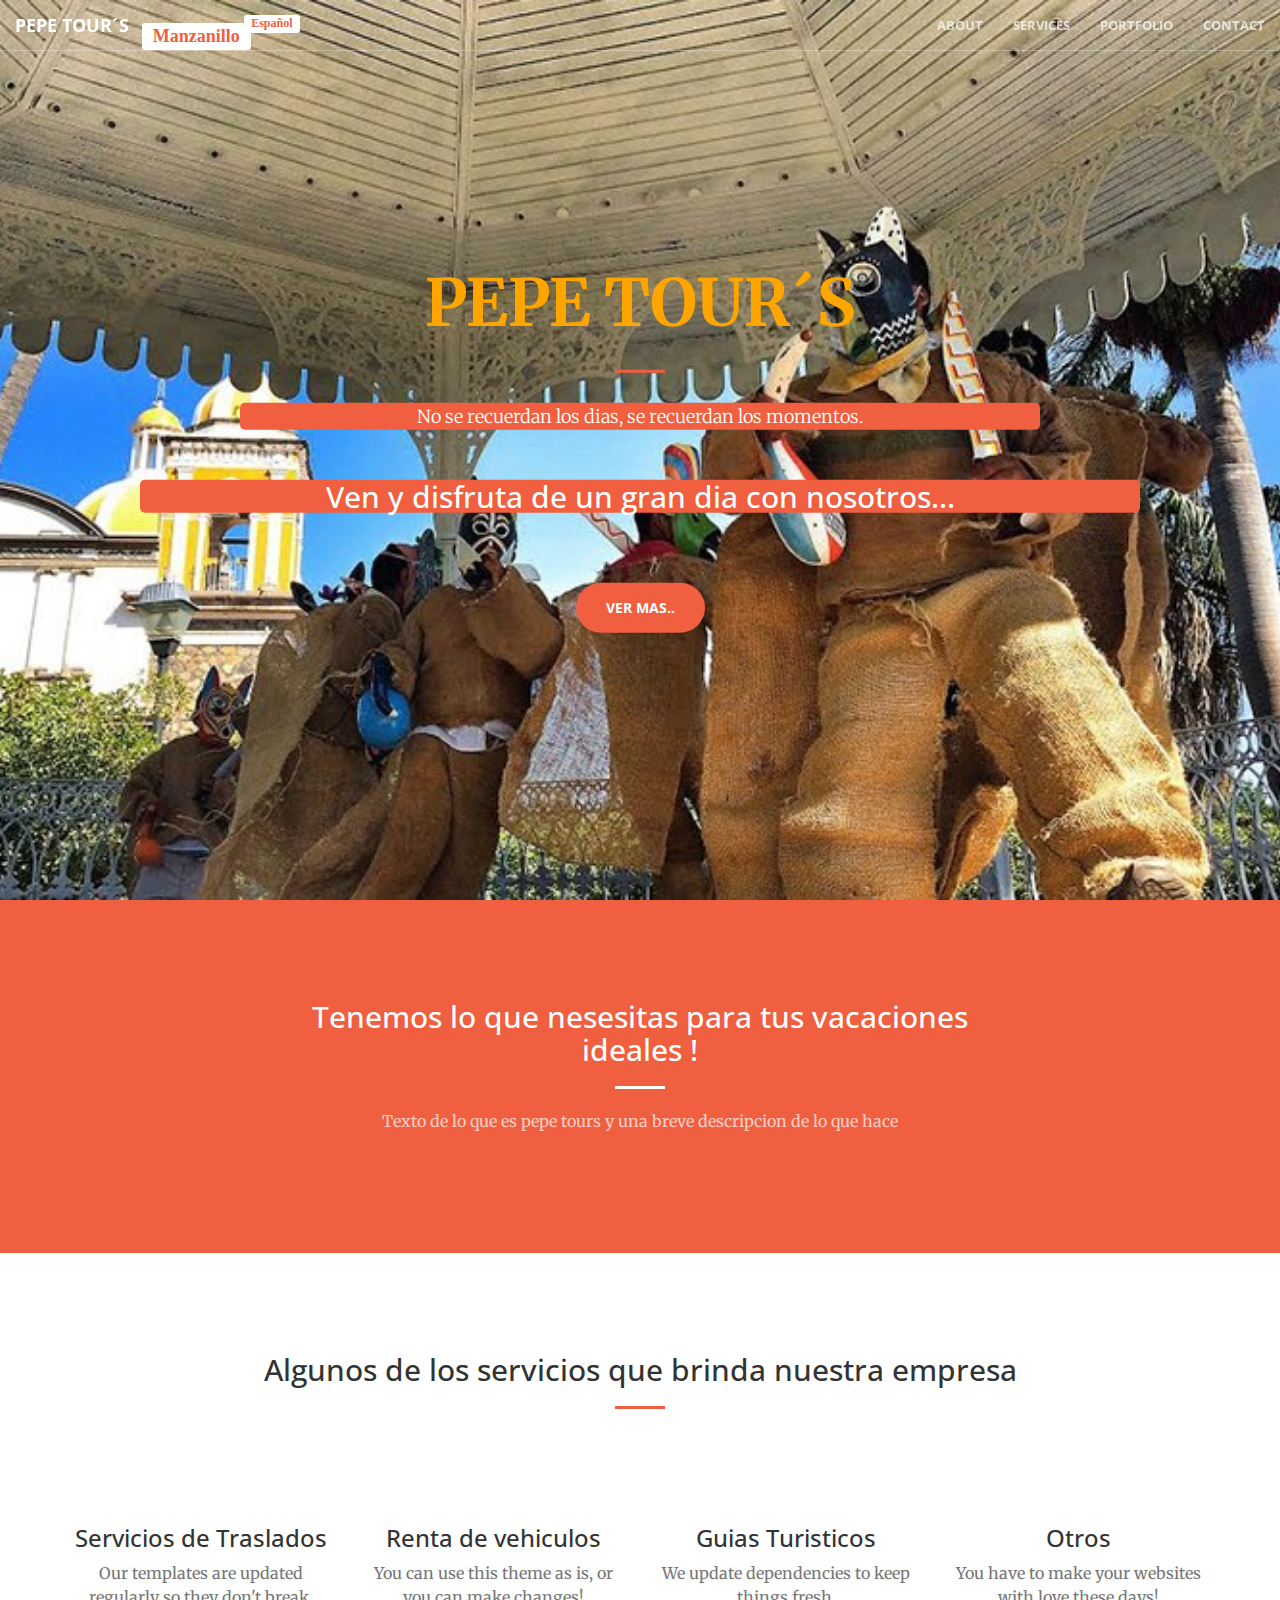
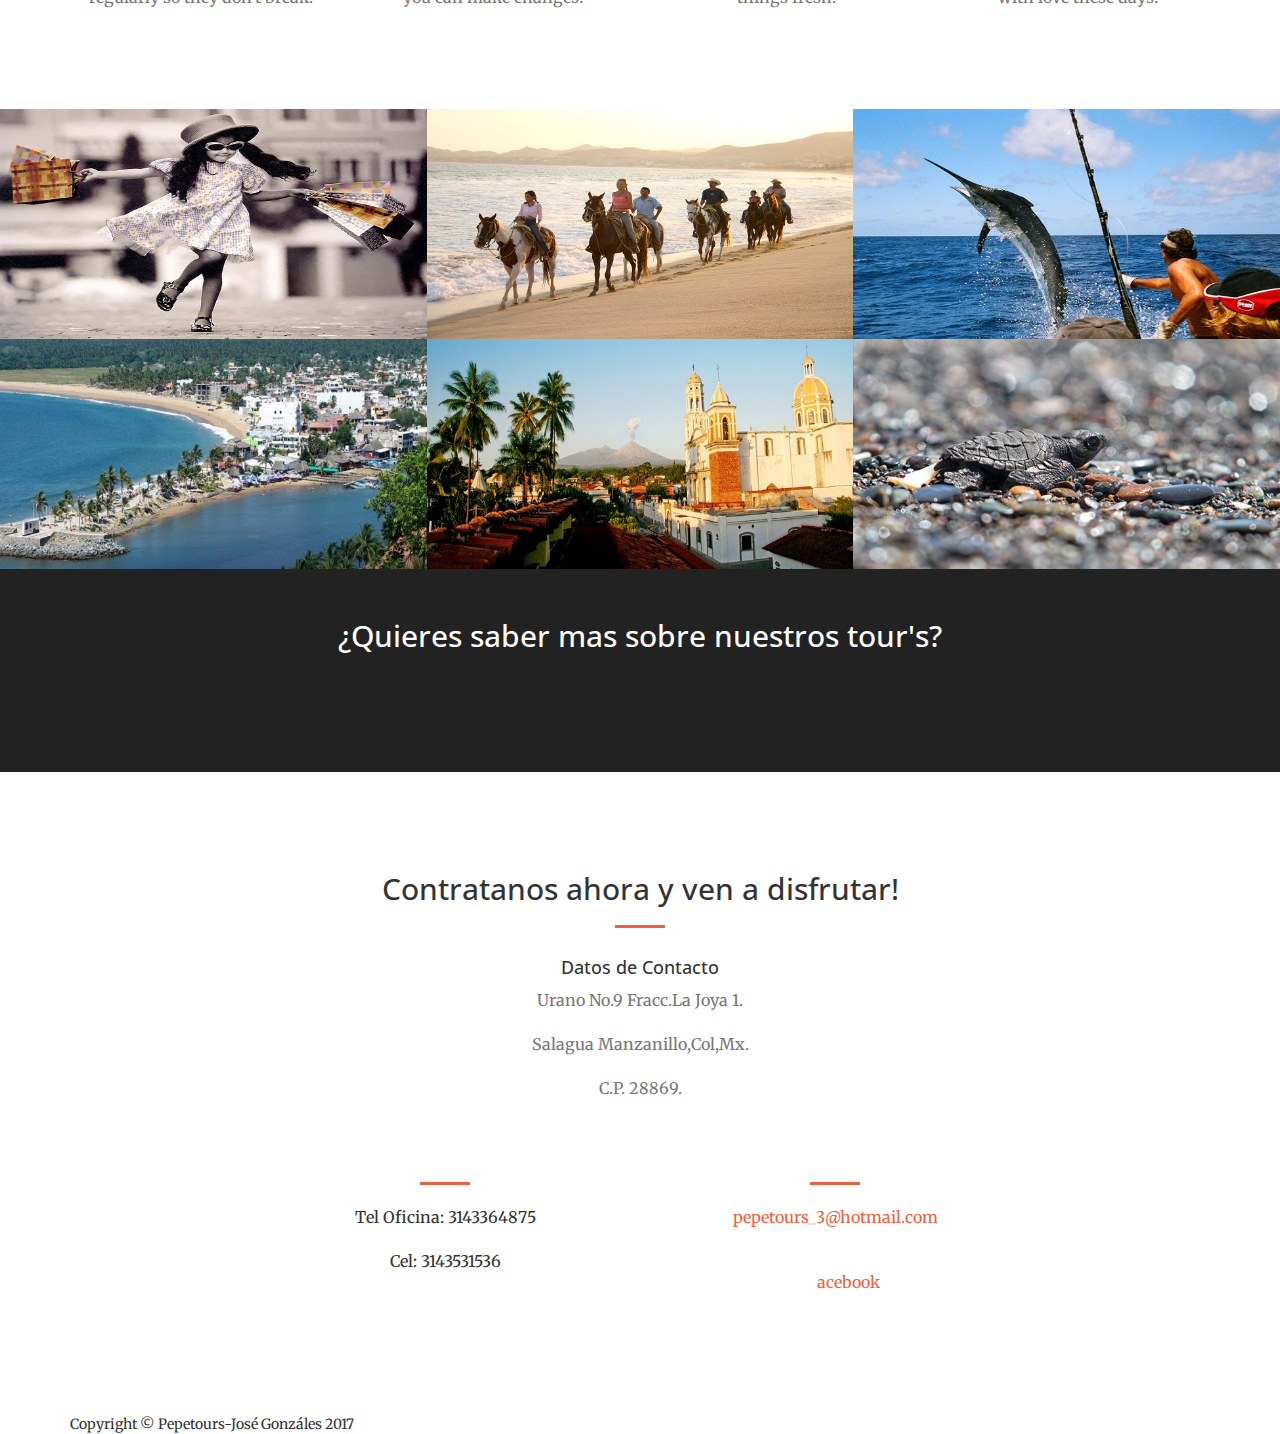
==== index_ingles.html @ 6707bdd2 "agregar" ====
<!DOCTYPE html>
<html lang="en">

<head>

    <meta charset="utf-8">
    <meta http-equiv="X-UA-Compatible" content="IE=edge">
    <meta name="viewport" content="width=device-width, initial-scale=1">
    <meta name="Manuel G.C" content="">

    <title>Pepe Tour´s</title>

    <!-- Bootstrap Core CSS -->
    <link rel="stylesheet" href="css/bootstrap.min.css" type="text/css">

    <!-- Custom Fonts -->
    <link href='http://fonts.googleapis.com/css?family=Open+Sans:300italic,400italic,600italic,700italic,800italic,400,300,600,700,800' rel='stylesheet' type='text/css'>
    <link href='http://fonts.googleapis.com/css?family=Merriweather:400,300,300italic,400italic,700,700italic,900,900italic' rel='stylesheet' type='text/css'>
    <link rel="stylesheet" href="font-awesome/css/font-awesome.min.css" type="text/css">

    <!-- Plugin CSS -->
    <link rel="stylesheet" href="css/animate.min.css" type="text/css">

    <!-- Custom CSS -->
    <link rel="stylesheet" href="css/creative.css" type="text/css">

</head>

<body id="page-top">

    <nav id="mainNav" class="navbar navbar-default navbar-fixed-top">
        <div class="container-fluid">
            <!-- Brand and toggle get grouped for better mobile display -->
            <div class="navbar-header">
                <button type="button" class="navbar-toggle collapsed" data-toggle="collapse" data-target="#bs-example-navbar-collapse-1">
                    <span class="sr-only">Toggle navigation</span>
                    <span class="icon-bar"></span>
                    <span class="icon-bar"></span>
                    <span class="icon-bar"></span>
                </button>
                
                <a class="navbar-brand page-scroll" href="#page-top" id="#logo_primario">
               Pepe Tour´s
               <span class="label  label-success text-capitalize" id="spanindex">Manzanillo</span>
                <a class="navbar-brand page-scroll" href="index.html" id="#logo_primario">    
                <span class="label  label-success text-capitalize" id="spaningles">Español</span></a>
                   
                       
                </a>
                
            </div>

            <!-- Collect the nav links, forms, and other content for toggling -->
            <div class="collapse navbar-collapse" id="bs-example-navbar-collapse-1">
               
                <ul class="nav navbar-nav navbar-right">
                    <li>
                        <a class="page-scroll" href="#about">About</a>
                    </li>
                    <li>
                        <a class="page-scroll" href="#services">Services</a>
                    </li>
                    <li>
                        <a class="page-scroll" href="#portfolio">Portfolio</a>
                    </li>
                    <li>
                        <a class="page-scroll" href="#contact">Contact</a>
                    </li>
                </ul>
            </div>
            <!-- /.navbar-collapse -->
        </div>
        <!-- /.container-fluid -->
    </nav>

    <header>
        <div class="header-content">
            <div class="header-content-inner">
                <h1 class="company_name">Pepe Tour´s</h1>
                <hr>
                <p id="cabecera">No se recuerdan los dias, se recuerdan los momentos.</p>
                <h2 class="cabecera">Ven y disfruta de un gran dia con nosotros...</h2>
                <br>
                <br>
                <br>
                <a href="#about" class="btn btn-primary btn-xl page-scroll">Ver mas..</a>
            </div>
        </div>
    </header>

    <section class="bg-primary" id="about">
        <div class="container">
            <div class="row">
                <div class="col-lg-8 col-lg-offset-2 text-center">
                    <h2 class="section-heading">Tenemos lo que nesesitas para tus vacaciones ideales !</h2>
                    <hr class="light">
                    <p class="text-faded">Texto de lo que es pepe tours y una breve descripcion de lo que hace</p>
                   <!-- <a href="#" class="btn btn-default btn-xl">Ver comentarios..!</a>-->
                </div>
            </div>
        </div>
    </section>

    <section id="services">
        <div class="container">
            <div class="row">
                <div class="col-lg-12 text-center">
                    <h2 class="section-heading">Algunos de los servicios que brinda nuestra empresa</h2>
                    <hr class="primary">
                </div>
            </div>
        </div>
        <div class="container">
            <div class="row">
                <div class="col-lg-3 col-md-6 text-center">
                    <div class="service-box">
                        <i class="fa fa-4x  wow bounceIn text-primary">
                        	<img src="iconos/PNG/48px/0178-road.png" alt="">
                        </i>
                        <h3>Servicios de Traslados</h3>
                        <p class="text-muted">Our templates are updated regularly so they don't break.</p>
                    </div>
                </div>
                <div class="col-lg-3 col-md-6 text-center">
                    <div class="service-box">
                        <i class="fa fa-4x  wow bounceIn text-primary" data-wow-delay=".1s">
                        	<img src="iconos/PNG/48px/0177-truck.png" alt="">
                        </i>
                        <h3>Renta de vehiculos</h3>
                        <p class="text-muted">You can use this theme as is, or you can make changes!</p>
                    </div>
                </div>
                <div class="col-lg-3 col-md-6 text-center">
                    <div class="service-box">
                        <i class="fa fa-4x  wow bounceIn text-primary" data-wow-delay=".2s">
                        	<img src="iconos/PNG/48px/0179-accessibility.png" alt="">
                        </i>
                        <h3>Guias Turisticos</h3>
                        <p class="text-muted">We update dependencies to keep things fresh.</p>
                    </div>
                </div>
                <div class="col-lg-3 col-md-6 text-center">
                    <div class="service-box">
                        <i class="fa fa-4x  wow bounceIn text-primary" data-wow-delay=".3s">
                        	<img src="iconos/PNG/48px/0181-shield.png" alt="">
                        </i>
                        <h3>Otros</h3>
                        <p class="text-muted">You have to make your websites with love these days!</p>
                    </div>
                </div>
            </div>
        </div>
    </section>

    <section class="no-padding" id="portfolio">
        <div class="container-fluid">
            <div class="row no-gutter">
                <div class="col-lg-4 col-sm-6">
                    <a href="tours/descripcion_ingles.php" class="portfolio-box">
                        <img src="img/PEPE_tours/3.jpg" class="img-responsive" alt="">
                        <div class="portfolio-box-caption">
                            <div class="portfolio-box-caption-content">
                                <div class="project-category text-faded">
                                    Manzanillo Y Compras
                                </div>
                                <div class="project-name">
                                    Duracion:3 Horas
                                </div>
                            </div>
                        </div>
                    </a>
                </div>
                <div class="col-lg-4 col-sm-6">
                    <a href="tours/descripcion_ingles.php" class="portfolio-box">
                        <img src="img/PEPE_tours/4.jpg" class="img-responsive" alt="">
                        <div class="portfolio-box-caption">
                            <div class="portfolio-box-caption-content">
                                <div class="project-category text-faded">
                                    Paseo a Caballo
                                </div>
                                <div class="project-name">
                                   Duracion:1 1/2 Horas
                                </div>
                            </div>
                        </div>
                    </a>
                </div>
                <div class="col-lg-4 col-sm-6">
                    <a href="tours/descripcion_ingles.php" class="portfolio-box">
                        <img src="img/PEPE_tours/5.jpg" class="img-responsive" alt="">
                        <div class="portfolio-box-caption">
                            <div class="portfolio-box-caption-content">
                                <div class="project-category text-faded">
                                    Pesca Deportiva
                                </div>
                                <div class="project-name">
                                    Duracion:5 Horas
                                </div>
                            </div>
                        </div>
                    </a>
                </div>
                <div class="col-lg-4 col-sm-6">
                    <a href="tours/descripcion_ingles.php" class="portfolio-box">
                        <img src="img/PEPE_tours/6.jpg" class="img-responsive" alt="">
                        <div class="portfolio-box-caption">
                            <div class="portfolio-box-caption-content">
                                <div class="project-category text-faded">
                                    Barra de Navidad
                                </div>
                                <div class="project-name">
                                    Duracion:5 Horas
                                </div>
                            </div>
                        </div>
                    </a>
                </div>
                <div class="col-lg-4 col-sm-6">
                    <a href="tours/descripcion_ingles.php" class="portfolio-box">
                        <img src="img/PEPE_tours/7.jpg" class="img-responsive" alt="">
                        <div class="portfolio-box-caption">
                            <div class="portfolio-box-caption-content">
                                <div class="project-category text-faded">
                                    Colima y Comala
                                </div>
                                <div class="project-name">
                                    Duracion:8 Horas
                                </div>
                            </div>
                        </div>
                    </a>
                </div>
                <div class="col-lg-4 col-sm-6">
                    <a href="tours/descripcion_ingles.php" class="portfolio-box">
                        <img src="img/PEPE_tours/8.jpg" class="img-responsive" alt="">
                        <div class="portfolio-box-caption">
                            <div class="portfolio-box-caption-content">
                                <div class="project-category text-faded">
                                    Cuyutlan (Tortugario)
                                </div>
                                <div class="project-name">
                                    Duracion:4 Horas
                                </div>
                            </div>
                        </div>
                    </a>
                </div>
            </div>
        </div>
    </section>

    <aside class="bg-dark">
        <div class="container text-center">
            <div class="call-to-action">
                <h2>¿Quieres saber mas sobre nuestros tour's?</h2>
                <a href="tours/descripcion_ingles.php" class="btn btn-default btn-xl wow tada">HAZ CLIC AQUI..!</a>
            </div>
        </div>
    </aside>

    <section id="contact">
        <div class="container">
            <div class="row">
                <div class="col-lg-8 col-lg-offset-2 text-center">
                    <h2 class="section-heading">Contratanos ahora y ven a disfrutar!</h2>
                    <hr class="primary">
                   <div class="col-md-12">
                    
                    <h4 class="service-heading">Datos de Contacto</h4>
										 <p class="text-muted">Urano No.9 Fracc.La Joya 1.</p>
										 <p class="text-muted">Salagua Manzanillo,Col,Mx.</p>
										 <p class="text-muted">C.P. 28869.</p>
                    

                </div>
                </div>
                <div class="col-lg-4 col-lg-offset-2 text-center">
                    <i class="fa fa-phone fa-3x wow bounceIn"></i>
                    <hr>
                    <p>Tel Oficina: 3143364875</p>
                    <p>Cel: 3143531536</p>
                </div>
                
                <div class="col-lg-4 text-center">
                    <i class="fa fa-envelope-o fa-3x wow bounceIn" data-wow-delay=".1s"></i>
                    <hr>
                    
                    <p><a href="mailto:pepetours_3@hotmail.com">pepetours_3@hotmail.com</a></p>
                    <p><a href="https://www.facebook.com/Pepetours-360484710789595/?fref=ts"><i class="wow bounceIn fa fa-facebook iconface "></i>acebook</a></p>
                </div>
                
            </div>
        </div>
    </section>
    <footer>
        <div class="container">
            <div class="row">
                <div class="col-md-4">
                    <span class="copyright">Copyright &copy; Pepetours-José Gonzáles 2017</span>
                </div>
            </div>
        </div>
    </footer>

    <!-- jQuery -->
    <script src="js/jquery.js"></script>

    <!-- Bootstrap Core JavaScript -->
    <script src="js/bootstrap.min.js"></script>

    <!-- Plugin JavaScript -->
    <script src="js/jquery.easing.min.js"></script>
    <script src="js/jquery.fittext.js"></script>
    <script src="js/wow.min.js"></script>

    <!-- Custom Theme JavaScript -->
    <script src="js/creative.js"></script>

</body>

</html>
---- css/creative.css ----
html,
body {
    width: 100%;
    height: 100%;
}

body {
    font-family: Merriweather,'Helvetica Neue',Arial,sans-serif;
}
.company_name{
	font-family:Merriweather;
	color:orange;
}
.cabecera{
color:white;
	background-color: #f05f40 ;
	border-radius: 5px;
	
}
#cabecera{
	color: white;
	background-color:#f05f40 ;
	border-radius: 5px;
}

#spanindex{
	position: fixed;
	background-color:white;
	color: #f05f40;
	border-radius: 3px;
	font-size: 1em;
	margin-left: 13px;
	margin-top: 8px;
	font-family: cursive;
}


#spanindex:hover{
	background-color:#f05f40;
	color:white;
}
#spaningles{
	position: fixed;
	background-color:white;
	color: #f05f40;
	border-radius: 3px;
	font-size: 12px;
	margin-left: 100px;
	margin-top: 20;
	font-family: cursive;
}

/*Estilos de las Ofertas de cada tours*/
.iconface{
	font-size: 45px;
}

/*Fin*/
hr {
    max-width: 50px;
    border-color: #f05f40;
    border-width: 3px;
}

hr.light {
    border-color: #fff;
}

a {
    color: #f05f40;
    -webkit-transition: all .35s;
    -moz-transition: all .35s;
    transition: all .35s;
}

a:hover,
a:focus {
    color: #eb3812;
}

h1,
h2,
h3,
h4,
h5,
h6 {
    font-family: 'Open Sans','Helvetica Neue',Arial,sans-serif;
}

p {
    margin-bottom: 20px;
    font-size: 16px;
    line-height: 1.5;
}

.bg-primary {
    background-color: #f05f40;
}

.bg-dark {
    color: #fff;
    background-color: #222;
}

.text-faded {
    color: rgba(255,255,255,.7);
}

section {
    padding: 100px 0;
}

aside {
    padding: 50px 0;
}

.no-padding {
    padding: 0;
}

.navbar-default {
    border-color: rgba(34,34,34,.05);
    font-family: 'Open Sans','Helvetica Neue',Arial,sans-serif;
    background-color: #fff;
    -webkit-transition: all .35s;
    -moz-transition: all .35s;
    transition: all .35s;
}

.navbar-default .navbar-header .navbar-brand {
    text-transform: uppercase;
    font-family: 'Open Sans','Helvetica Neue',Arial,sans-serif;
    font-weight: 700;
    color: #f05f40;
}

.navbar-default .navbar-header .navbar-brand:hover,
.navbar-default .navbar-header .navbar-brand:focus {
    color: #eb3812;
}

.navbar-default .nav > li>a,
.navbar-default .nav>li>a:focus {
    text-transform: uppercase;
    font-size: 13px;
    font-weight: 700;
    color: #222;
}

.navbar-default .nav > li>a:hover,
.navbar-default .nav>li>a:focus:hover {
    color: #f05f40;
}

.navbar-default .nav > li.active>a,
.navbar-default .nav>li.active>a:focus {
    color: #f05f40!important;
    background-color: transparent;
}

.navbar-default .nav > li.active>a:hover,
.navbar-default .nav>li.active>a:focus:hover {
    background-color: transparent;
}

@media(min-width:768px) {
    .navbar-default {
        border-color: rgba(255,255,255,.3);
        background-color: transparent;
    }

    .navbar-default .navbar-header .navbar-brand {
        color: rgba(255,255,255,.7);
    }

    .navbar-default .navbar-header .navbar-brand:hover,
    .navbar-default .navbar-header .navbar-brand:focus {
        color: #fff;
    }

    .navbar-default .nav > li>a,
    .navbar-default .nav>li>a:focus {
        color: rgba(255,255,255,.7);
    }

    .navbar-default .nav > li>a:hover,
    .navbar-default .nav>li>a:focus:hover {
        color: #fff;
    }

    .navbar-default.affix {
        border-color: rgba(34,34,34,.05);
        background-color: #fff;
    }

    .navbar-default.affix .navbar-header .navbar-brand {
        font-size: 14px;
        color: #f05f40;
    }

    .navbar-default.affix .navbar-header .navbar-brand:hover,
    .navbar-default.affix .navbar-header .navbar-brand:focus {
        color: #eb3812;
    }

    .navbar-default.affix .nav > li>a,
    .navbar-default.affix .nav>li>a:focus {
        color: #222;
    }

    .navbar-default.affix .nav > li>a:hover,
    .navbar-default.affix .nav>li>a:focus:hover {
        color: #f05f40;
    }
}

header {
    position: relative;
    width: 100%;
    min-height: auto;
    text-align: center;
    color: #fff;
    background-image: url(../img/PEPE_tours/morenos_suchitlan-800x468.jpg);
    background-position: center;
    -webkit-background-size: cover;
    -moz-background-size: cover;
    background-size: cover;
    -o-background-size: cover;
}

header .header-content {
    position: relative;
    width: 100%;
    padding: 100px 15px;
    text-align: center;
}

header .header-content .header-content-inner h1 {
    margin-top: 0;
    margin-bottom: 0;
    text-transform: uppercase;
    font-weight: 700;
}

header .header-content .header-content-inner hr {
    margin: 30px auto;
}

header .header-content .header-content-inner p {
    margin-bottom: 50px;
    font-size: 16px;
    font-weight: 300;
    color: rgba(255,255,255,.7);
}

@media(min-width:768px) {
    header {
        min-height: 100%;
    }

    header .header-content {
        position: absolute;
        top: 50%;
        padding: 0 50px;
        -webkit-transform: translateY(-50%);
        -ms-transform: translateY(-50%);
        transform: translateY(-50%);
    }

    header .header-content .header-content-inner {
        margin-right: auto;
        margin-left: auto;
        max-width: 1000px;
    }

    header .header-content .header-content-inner p {
        margin-right: auto;
        margin-left: auto;
        max-width: 80%;
        font-size: 18px;
    }
}

.section-heading {
    margin-top: 0;
}

.service-box {
    margin: 50px auto 0;
    max-width: 400px;
}

@media(min-width:992px) {
    .service-box {
        margin: 20px auto 0;
    }
}

.service-box p {
    margin-bottom: 0;
}

.portfolio-box {
    display: block;
    position: relative;
    margin: 0 auto;
    max-width: 650px;
}

.portfolio-box .portfolio-box-caption {
    display: block;
    position: absolute;
    bottom: 0;
    width: 100%;
    height: 100%;
    text-align: center;
    color: #fff;
    opacity: 0;
    background: rgba(240,95,64,.9);
    -webkit-transition: all .35s;
    -moz-transition: all .35s;
    transition: all .35s;
}

.portfolio-box .portfolio-box-caption .portfolio-box-caption-content {
    position: absolute;
    top: 50%;
    width: 100%;
    text-align: center;
    transform: translateY(-50%);
}

.portfolio-box .portfolio-box-caption .portfolio-box-caption-content .project-category,
.portfolio-box .portfolio-box-caption .portfolio-box-caption-content .project-name {
    padding: 0 15px;
    font-family: 'Open Sans','Helvetica Neue',Arial,sans-serif;
}

.portfolio-box .portfolio-box-caption .portfolio-box-caption-content .project-category {
    text-transform: uppercase;
    font-size: 14px;
    font-weight: 600;
}

.portfolio-box .portfolio-box-caption .portfolio-box-caption-content .project-name {
    font-size: 18px;
}

.portfolio-box:hover .portfolio-box-caption {
    opacity: 1;
}

@media(min-width:768px) {
    .portfolio-box .portfolio-box-caption .portfolio-box-caption-content .project-category {
        font-size: 16px;
    }

    .portfolio-box .portfolio-box-caption .portfolio-box-caption-content .project-name {
        font-size: 22px;
    }
}

.call-to-action h2 {
    margin: 0 auto 20px;
}

.text-primary {
    color: #f05f40;
}

.no-gutter > [class*=col-] {
    padding-right: 0;
    padding-left: 0;
}

.btn-default {
    border-color: #fff;
    color: #222;
    background-color: #fff;
    -webkit-transition: all .35s;
    -moz-transition: all .35s;
    transition: all .35s;
}

.btn-default:hover,
.btn-default:focus,
.btn-default.focus,
.btn-default:active,
.btn-default.active,
.open > .dropdown-toggle.btn-default {
    border-color: #ededed;
    color: #222;
    background-color: #f2f2f2;
}

.btn-default:active,
.btn-default.active,
.open > .dropdown-toggle.btn-default {
    background-image: none;
}

.btn-default.disabled,
.btn-default[disabled],
fieldset[disabled] .btn-default,
.btn-default.disabled:hover,
.btn-default[disabled]:hover,
fieldset[disabled] .btn-default:hover,
.btn-default.disabled:focus,
.btn-default[disabled]:focus,
fieldset[disabled] .btn-default:focus,
.btn-default.disabled.focus,
.btn-default[disabled].focus,
fieldset[disabled] .btn-default.focus,
.btn-default.disabled:active,
.btn-default[disabled]:active,
fieldset[disabled] .btn-default:active,
.btn-default.disabled.active,
.btn-default[disabled].active,
fieldset[disabled] .btn-default.active {
    border-color: #fff;
    background-color: #fff;
}

.btn-default .badge {
    color: #fff;
    background-color: #222;
}

.btn-primary {
    border-color: #f05f40;
    color: #fff;
    background-color: #f05f40;
    -webkit-transition: all .35s;
    -moz-transition: all .35s;
    transition: all .35s;
}

.btn-primary:hover,
.btn-primary:focus,
.btn-primary.focus,
.btn-primary:active,
.btn-primary.active,
.open > .dropdown-toggle.btn-primary {
    border-color: #ed431f;
    color: #fff;
    background-color: #ee4b28;
}

.btn-primary:active,
.btn-primary.active,
.open > .dropdown-toggle.btn-primary {
    background-image: none;
}

.btn-primary.disabled,
.btn-primary[disabled],
fieldset[disabled] .btn-primary,
.btn-primary.disabled:hover,
.btn-primary[disabled]:hover,
fieldset[disabled] .btn-primary:hover,
.btn-primary.disabled:focus,
.btn-primary[disabled]:focus,
fieldset[disabled] .btn-primary:focus,
.btn-primary.disabled.focus,
.btn-primary[disabled].focus,
fieldset[disabled] .btn-primary.focus,
.btn-primary.disabled:active,
.btn-primary[disabled]:active,
fieldset[disabled] .btn-primary:active,
.btn-primary.disabled.active,
.btn-primary[disabled].active,
fieldset[disabled] .btn-primary.active {
    border-color: #f05f40;
    background-color: #f05f40;
}

.btn-primary .badge {
    color: #f05f40;
    background-color: #fff;
}

.btn {
    border: 0;
    border-radius: 300px;
    text-transform: uppercase;
    font-family: 'Open Sans','Helvetica Neue',Arial,sans-serif;
    font-weight: 700;
}

.btn-xl {
    padding: 15px 30px;
}

::-moz-selection {
    text-shadow: none;
    color: #fff;
    background: #222;
}

::selection {
    text-shadow: none;
    color: #fff;
    background: #222;
}

img::selection {
    color: #fff;
    background: 0 0;
}

img::-moz-selection {
    color: #fff;
    background: 0 0;
}

body {
    webkit-tap-highlight-color: #222;
}
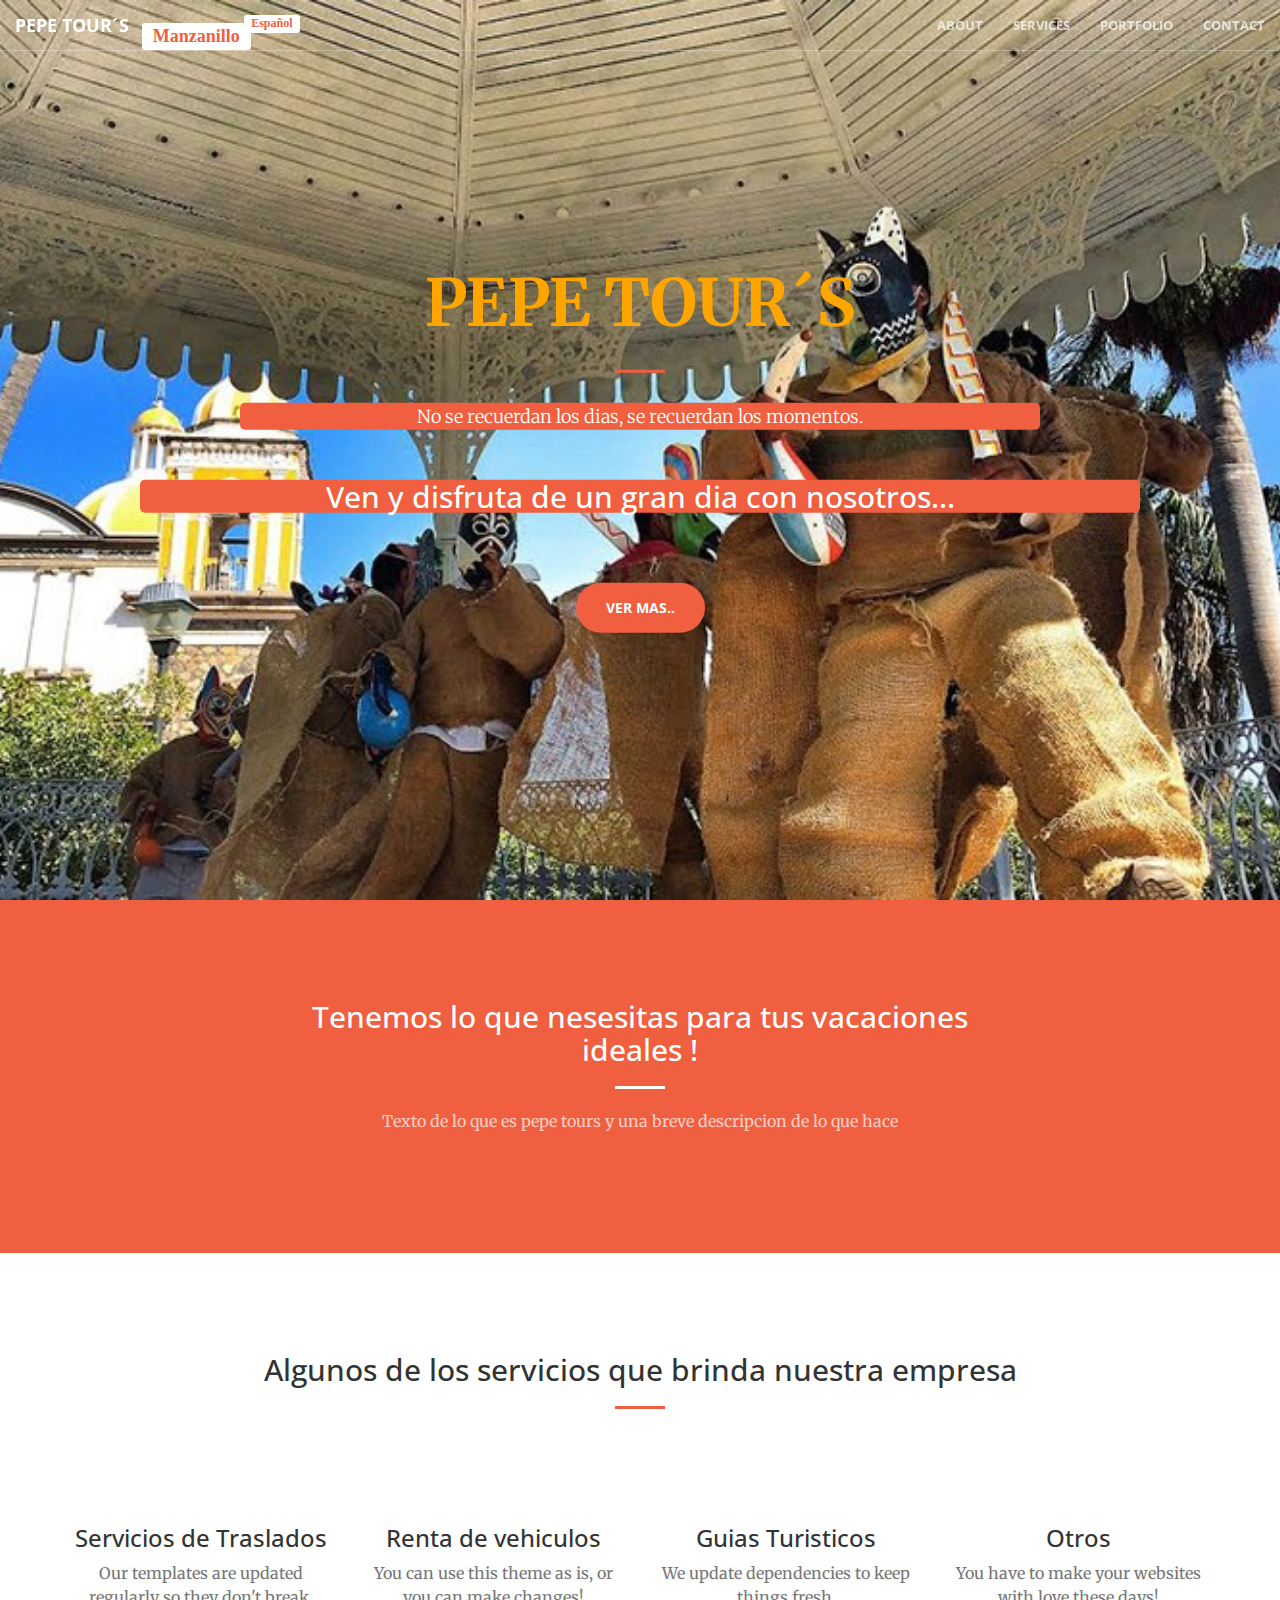
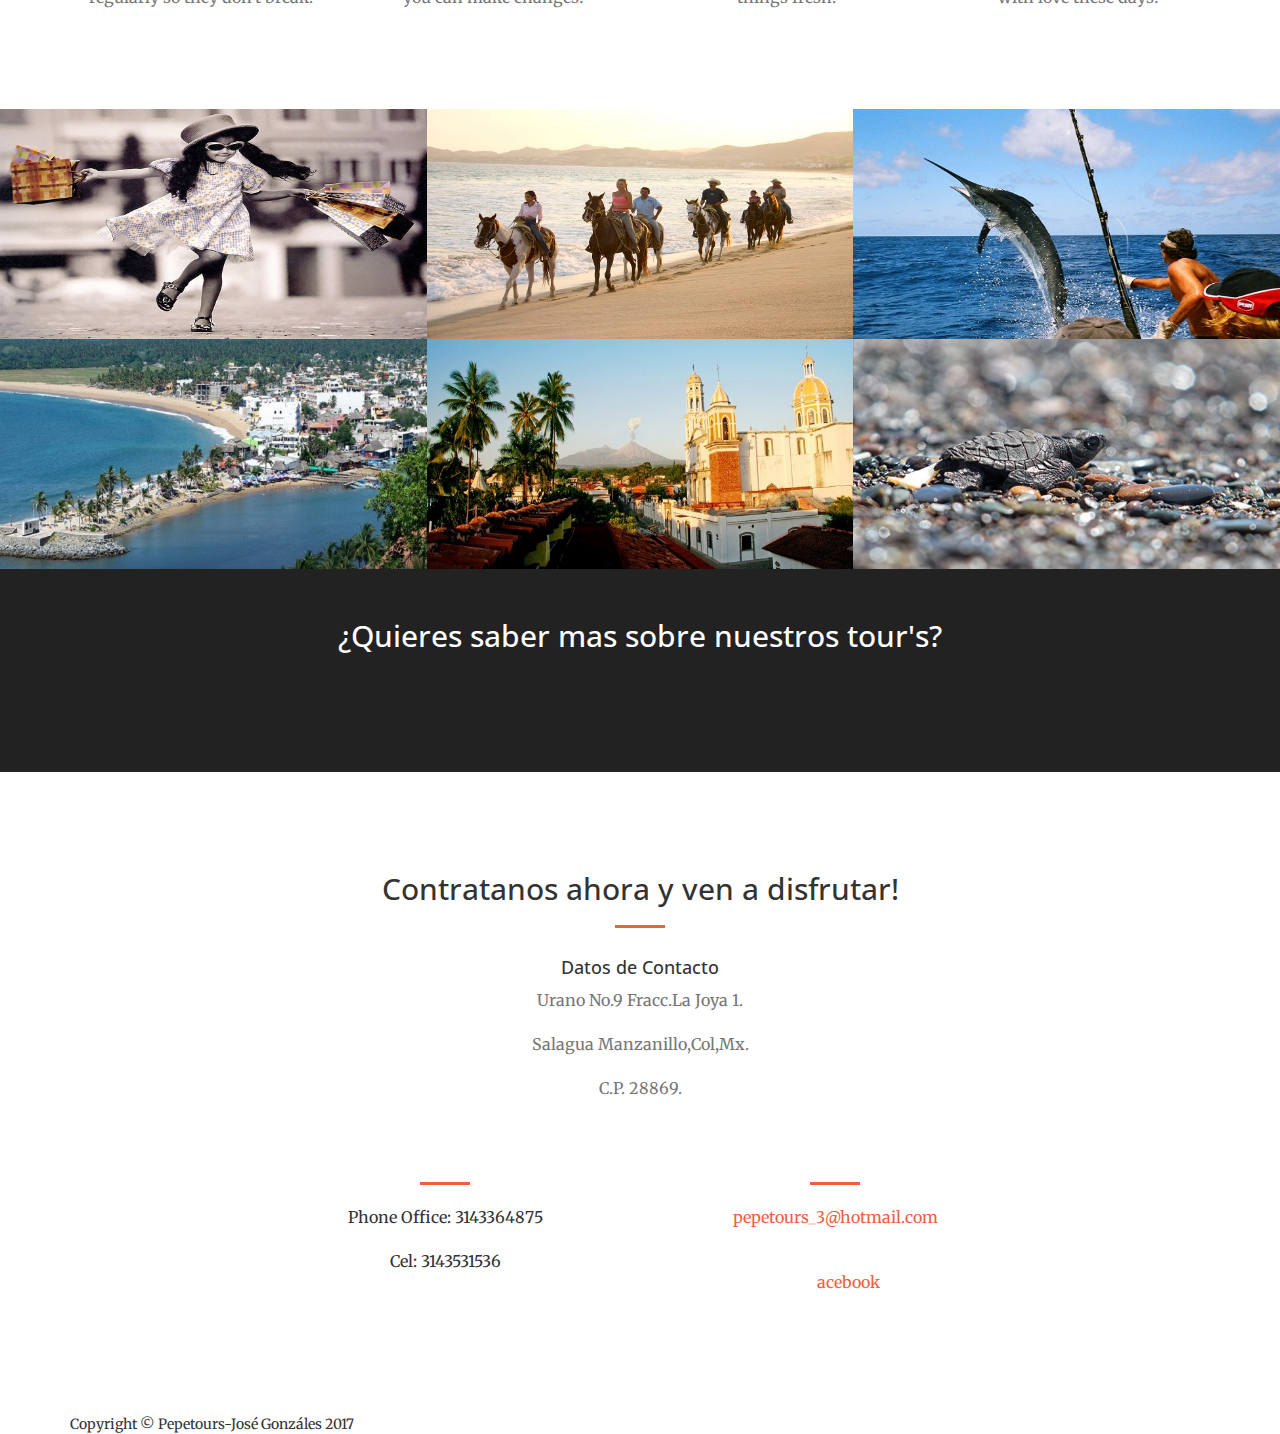
==== commit 0681c087: "Modificacion" ====
--- a/index_ingles.html
+++ b/index_ingles.html
@@ -161,7 +161,7 @@
                         <div class="portfolio-box-caption">
                             <div class="portfolio-box-caption-content">
                                 <div class="project-category text-faded">
-                                    Manzanillo Y Compras
+                                    Manzanillo City Tour
                                 </div>
                                 <div class="project-name">
                                     Duracion:3 Horas
@@ -176,7 +176,7 @@
                         <div class="portfolio-box-caption">
                             <div class="portfolio-box-caption-content">
                                 <div class="project-category text-faded">
-                                    Paseo a Caballo
+                                    Horseback Riding
                                 </div>
                                 <div class="project-name">
                                    Duracion:1 1/2 Horas
@@ -191,7 +191,7 @@
                         <div class="portfolio-box-caption">
                             <div class="portfolio-box-caption-content">
                                 <div class="project-category text-faded">
-                                    Pesca Deportiva
+                                    Deep Sea Fishing
                                 </div>
                                 <div class="project-name">
                                     Duracion:5 Horas
@@ -206,7 +206,7 @@
                         <div class="portfolio-box-caption">
                             <div class="portfolio-box-caption-content">
                                 <div class="project-category text-faded">
-                                    Barra de Navidad
+                                    Tropical Tour
                                 </div>
                                 <div class="project-name">
                                     Duracion:5 Horas
@@ -221,7 +221,7 @@
                         <div class="portfolio-box-caption">
                             <div class="portfolio-box-caption-content">
                                 <div class="project-category text-faded">
-                                    Colima y Comala
+                                    Colima and Comala Colonial Tour.
                                 </div>
                                 <div class="project-name">
                                     Duracion:8 Horas
@@ -236,7 +236,7 @@
                         <div class="portfolio-box-caption">
                             <div class="portfolio-box-caption-content">
                                 <div class="project-category text-faded">
-                                    Cuyutlan (Tortugario)
+                                    Cuyutlan  Eco-aradise lagoon and Turtle Camp.
                                 </div>
                                 <div class="project-name">
                                     Duracion:4 Horas
@@ -277,7 +277,7 @@
                 <div class="col-lg-4 col-lg-offset-2 text-center">
                     <i class="fa fa-phone fa-3x wow bounceIn"></i>
                     <hr>
-                    <p>Tel Oficina: 3143364875</p>
+                    <p>Phone Office: 3143364875</p>
                     <p>Cel: 3143531536</p>
                 </div>
                 
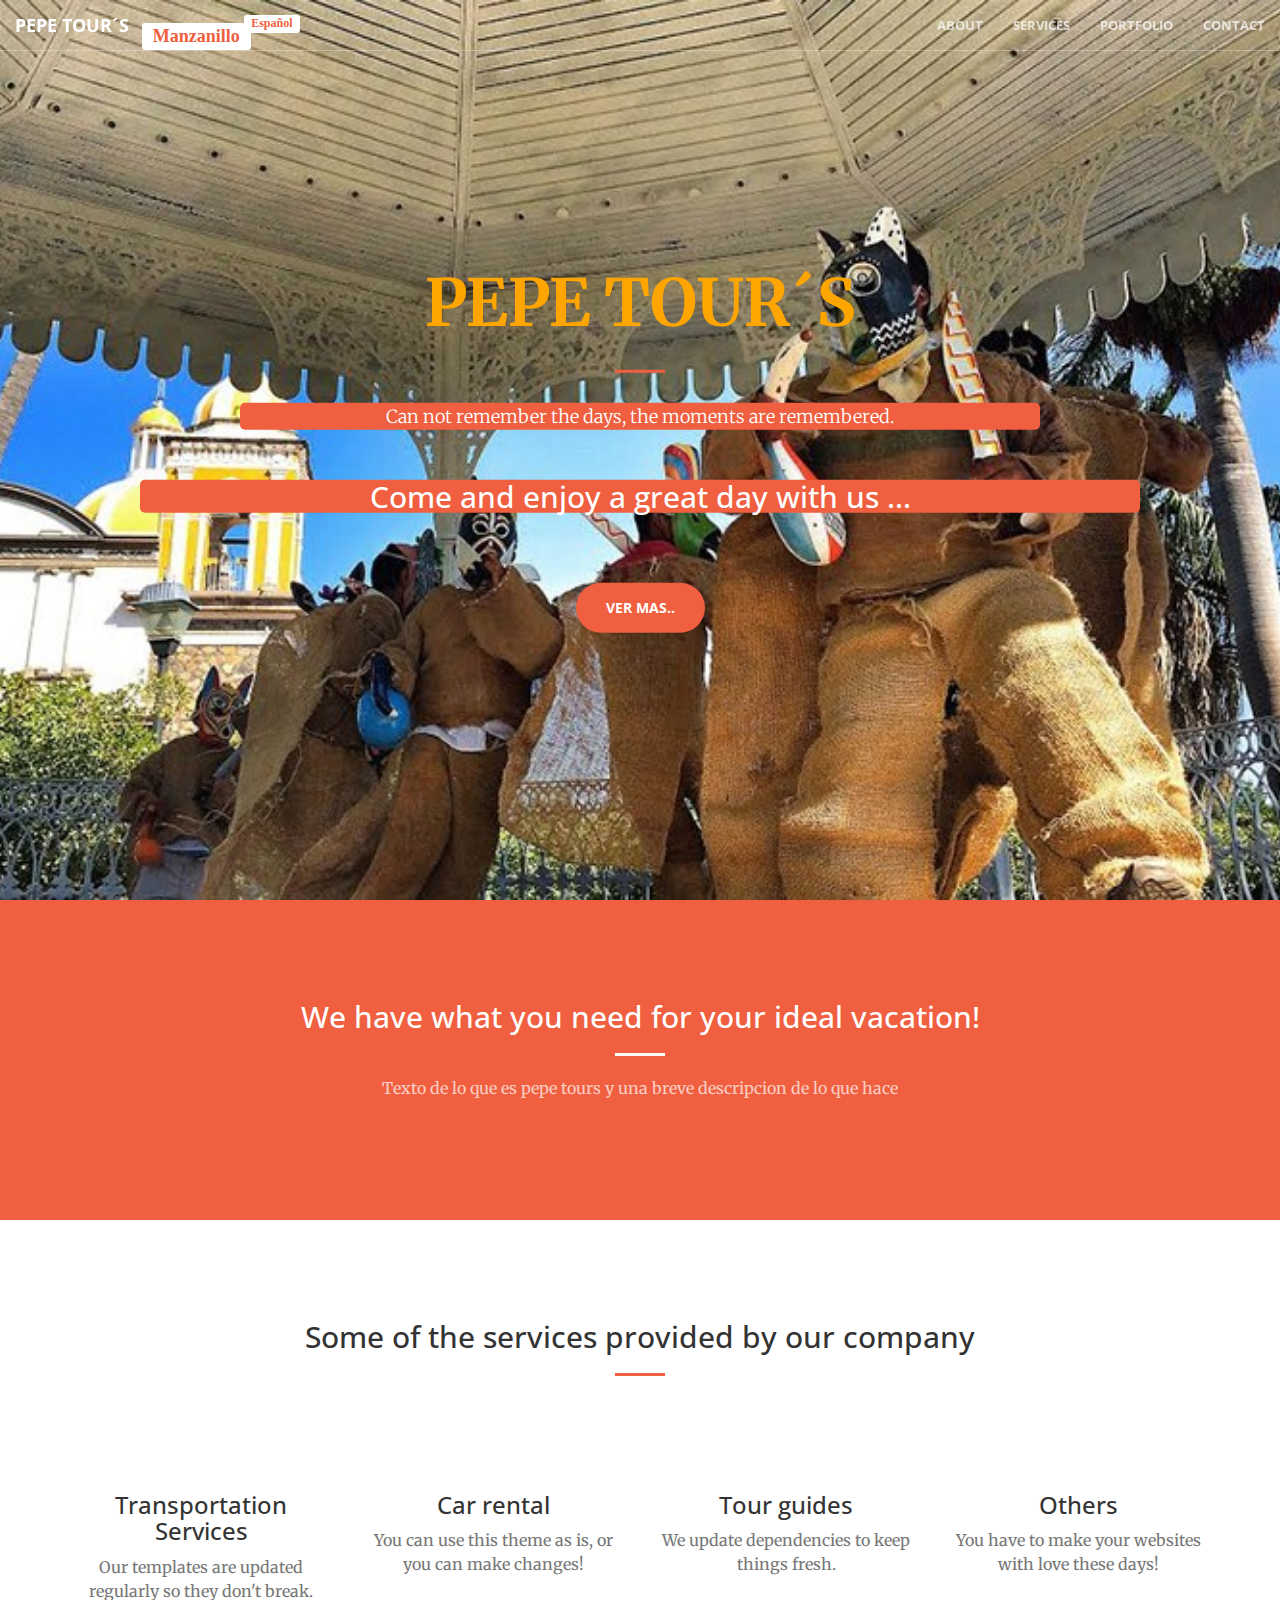
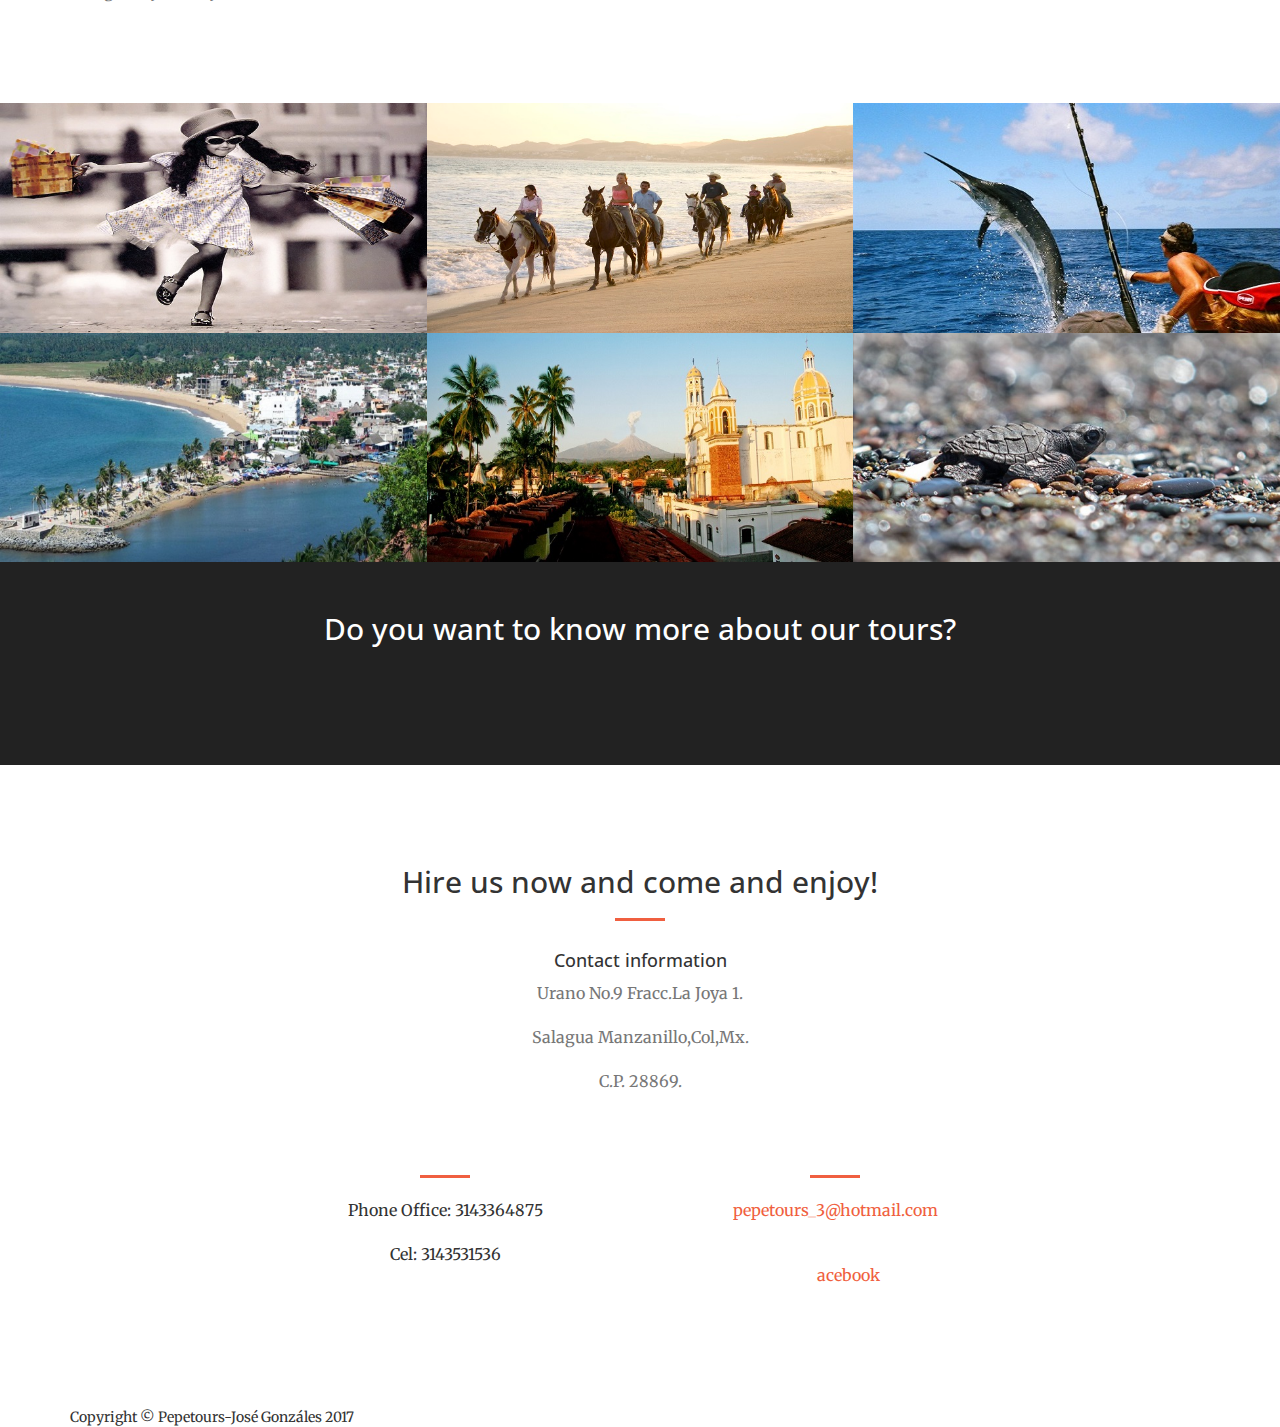
==== commit 6886595c: "Traduccion" ====
--- a/index_ingles.html
+++ b/index_ingles.html
@@ -78,8 +78,8 @@
             <div class="header-content-inner">
                 <h1 class="company_name">Pepe Tour´s</h1>
                 <hr>
-                <p id="cabecera">No se recuerdan los dias, se recuerdan los momentos.</p>
-                <h2 class="cabecera">Ven y disfruta de un gran dia con nosotros...</h2>
+                <p id="cabecera">Can not remember the days, the moments are remembered.</p>
+                <h2 class="cabecera">Come and enjoy a great day with us ...</h2>
                 <br>
                 <br>
                 <br>
@@ -92,7 +92,7 @@
         <div class="container">
             <div class="row">
                 <div class="col-lg-8 col-lg-offset-2 text-center">
-                    <h2 class="section-heading">Tenemos lo que nesesitas para tus vacaciones ideales !</h2>
+                    <h2 class="section-heading">We have what you need for your ideal vacation!</h2>
                     <hr class="light">
                     <p class="text-faded">Texto de lo que es pepe tours y una breve descripcion de lo que hace</p>
                    <!-- <a href="#" class="btn btn-default btn-xl">Ver comentarios..!</a>-->
@@ -105,7 +105,7 @@
         <div class="container">
             <div class="row">
                 <div class="col-lg-12 text-center">
-                    <h2 class="section-heading">Algunos de los servicios que brinda nuestra empresa</h2>
+                    <h2 class="section-heading">Some of the services provided by our company</h2>
                     <hr class="primary">
                 </div>
             </div>
@@ -117,7 +117,7 @@
                         <i class="fa fa-4x  wow bounceIn text-primary">
                         	<img src="iconos/PNG/48px/0178-road.png" alt="">
                         </i>
-                        <h3>Servicios de Traslados</h3>
+                        <h3>Transportation Services</h3>
                         <p class="text-muted">Our templates are updated regularly so they don't break.</p>
                     </div>
                 </div>
@@ -126,7 +126,7 @@
                         <i class="fa fa-4x  wow bounceIn text-primary" data-wow-delay=".1s">
                         	<img src="iconos/PNG/48px/0177-truck.png" alt="">
                         </i>
-                        <h3>Renta de vehiculos</h3>
+                        <h3>Car rental</h3>
                         <p class="text-muted">You can use this theme as is, or you can make changes!</p>
                     </div>
                 </div>
@@ -135,7 +135,7 @@
                         <i class="fa fa-4x  wow bounceIn text-primary" data-wow-delay=".2s">
                         	<img src="iconos/PNG/48px/0179-accessibility.png" alt="">
                         </i>
-                        <h3>Guias Turisticos</h3>
+                        <h3>Tour guides</h3>
                         <p class="text-muted">We update dependencies to keep things fresh.</p>
                     </div>
                 </div>
@@ -144,7 +144,7 @@
                         <i class="fa fa-4x  wow bounceIn text-primary" data-wow-delay=".3s">
                         	<img src="iconos/PNG/48px/0181-shield.png" alt="">
                         </i>
-                        <h3>Otros</h3>
+                        <h3>Others</h3>
                         <p class="text-muted">You have to make your websites with love these days!</p>
                     </div>
                 </div>
@@ -164,7 +164,7 @@
                                     Manzanillo City Tour
                                 </div>
                                 <div class="project-name">
-                                    Duracion:3 Horas
+                                   Duration: 3 Hours
                                 </div>
                             </div>
                         </div>
@@ -179,7 +179,7 @@
                                     Horseback Riding
                                 </div>
                                 <div class="project-name">
-                                   Duracion:1 1/2 Horas
+                                   Duration: 1 1/2 Hours
                                 </div>
                             </div>
                         </div>
@@ -194,7 +194,7 @@
                                     Deep Sea Fishing
                                 </div>
                                 <div class="project-name">
-                                    Duracion:5 Horas
+                                    Duration: 5 Hours
                                 </div>
                             </div>
                         </div>
@@ -209,7 +209,7 @@
                                     Tropical Tour
                                 </div>
                                 <div class="project-name">
-                                    Duracion:5 Horas
+                                    Duration: 5 Hours
                                 </div>
                             </div>
                         </div>
@@ -224,7 +224,7 @@
                                     Colima and Comala Colonial Tour.
                                 </div>
                                 <div class="project-name">
-                                    Duracion:8 Horas
+                                    Duration: 8 Hours
                                 </div>
                             </div>
                         </div>
@@ -239,7 +239,7 @@
                                     Cuyutlan  Eco-aradise lagoon and Turtle Camp.
                                 </div>
                                 <div class="project-name">
-                                    Duracion:4 Horas
+                                    Duration: 4 Hours
                                 </div>
                             </div>
                         </div>
@@ -252,8 +252,8 @@
     <aside class="bg-dark">
         <div class="container text-center">
             <div class="call-to-action">
-                <h2>¿Quieres saber mas sobre nuestros tour's?</h2>
-                <a href="tours/descripcion_ingles.php" class="btn btn-default btn-xl wow tada">HAZ CLIC AQUI..!</a>
+                <h2>Do you want to know more about our tours?</h2>
+                <a href="tours/descripcion_ingles.php" class="btn btn-default btn-xl wow tada">CLICK HERE..!</a>
             </div>
         </div>
     </aside>
@@ -262,11 +262,11 @@
         <div class="container">
             <div class="row">
                 <div class="col-lg-8 col-lg-offset-2 text-center">
-                    <h2 class="section-heading">Contratanos ahora y ven a disfrutar!</h2>
+                    <h2 class="section-heading">Hire us now and come and enjoy!</h2>
                     <hr class="primary">
                    <div class="col-md-12">
                     
-                    <h4 class="service-heading">Datos de Contacto</h4>
+                    <h4 class="service-heading">Contact information</h4>
 										 <p class="text-muted">Urano No.9 Fracc.La Joya 1.</p>
 										 <p class="text-muted">Salagua Manzanillo,Col,Mx.</p>
 										 <p class="text-muted">C.P. 28869.</p>
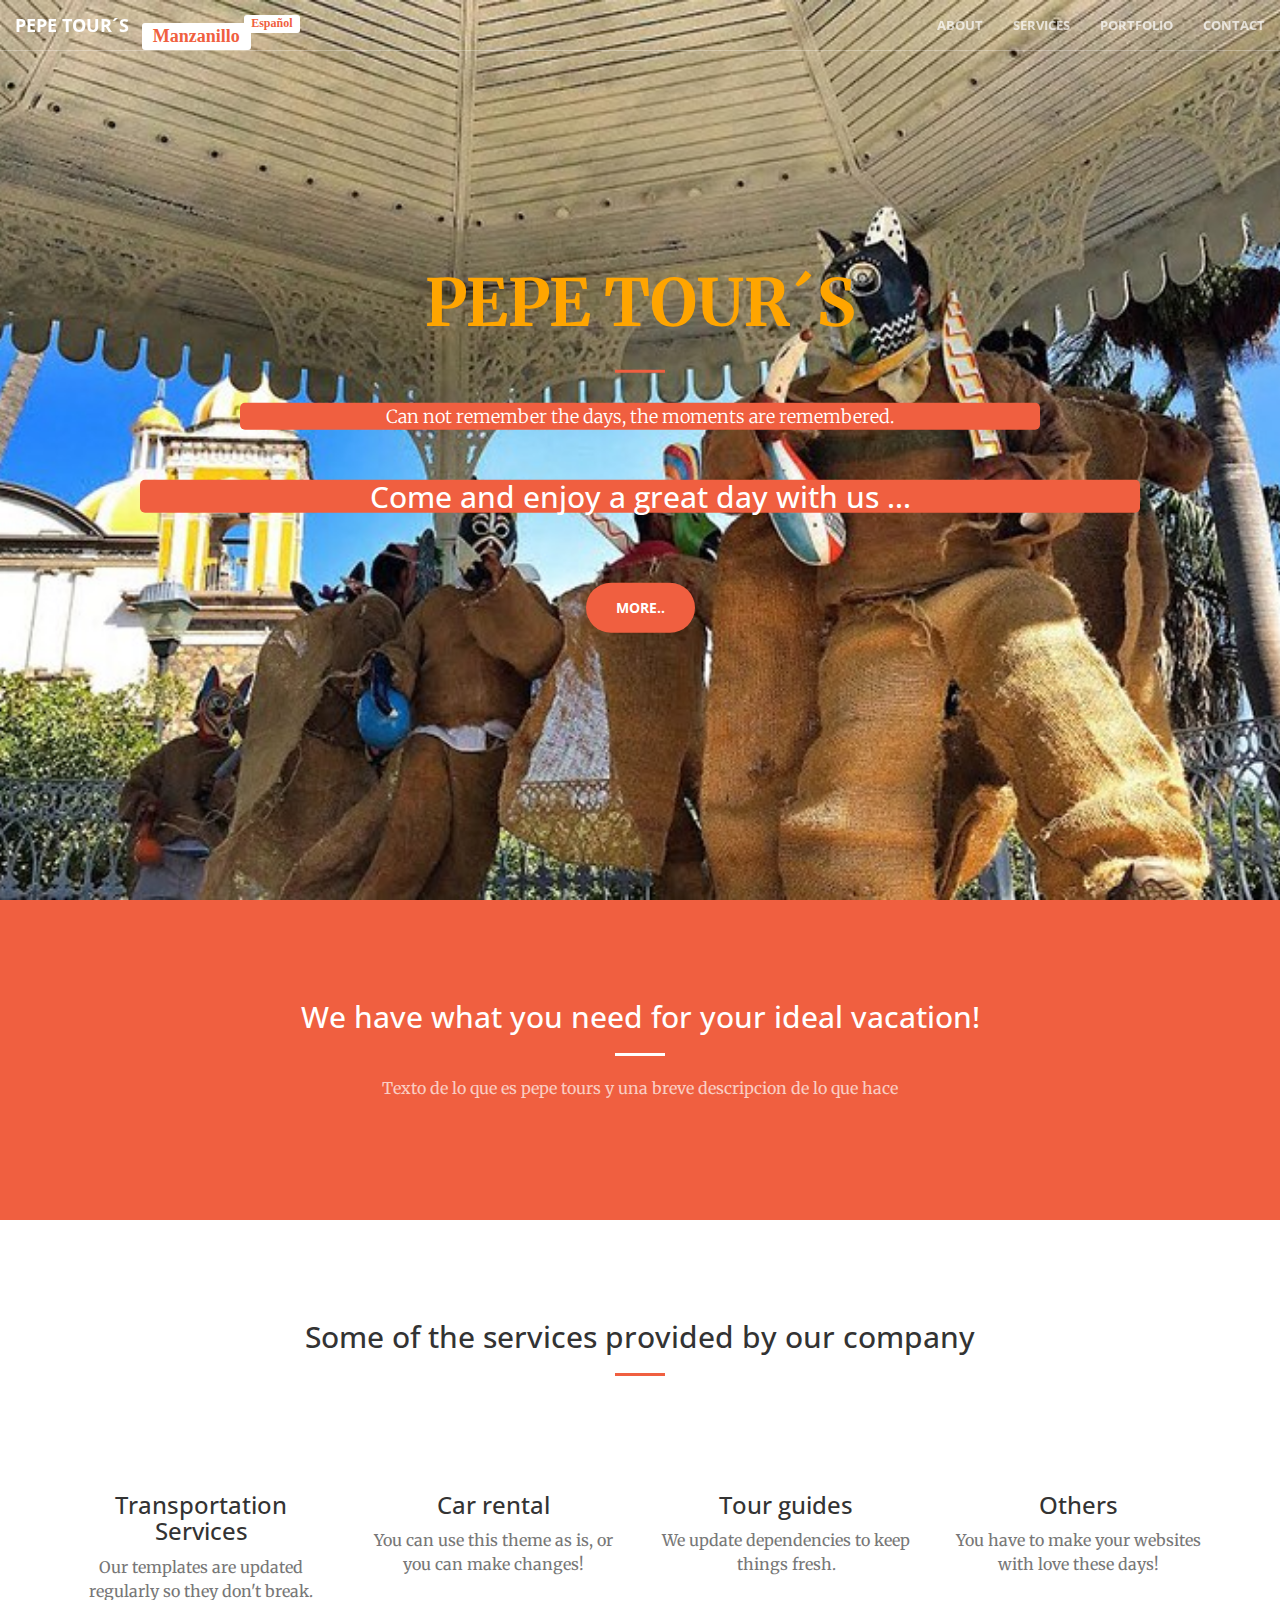
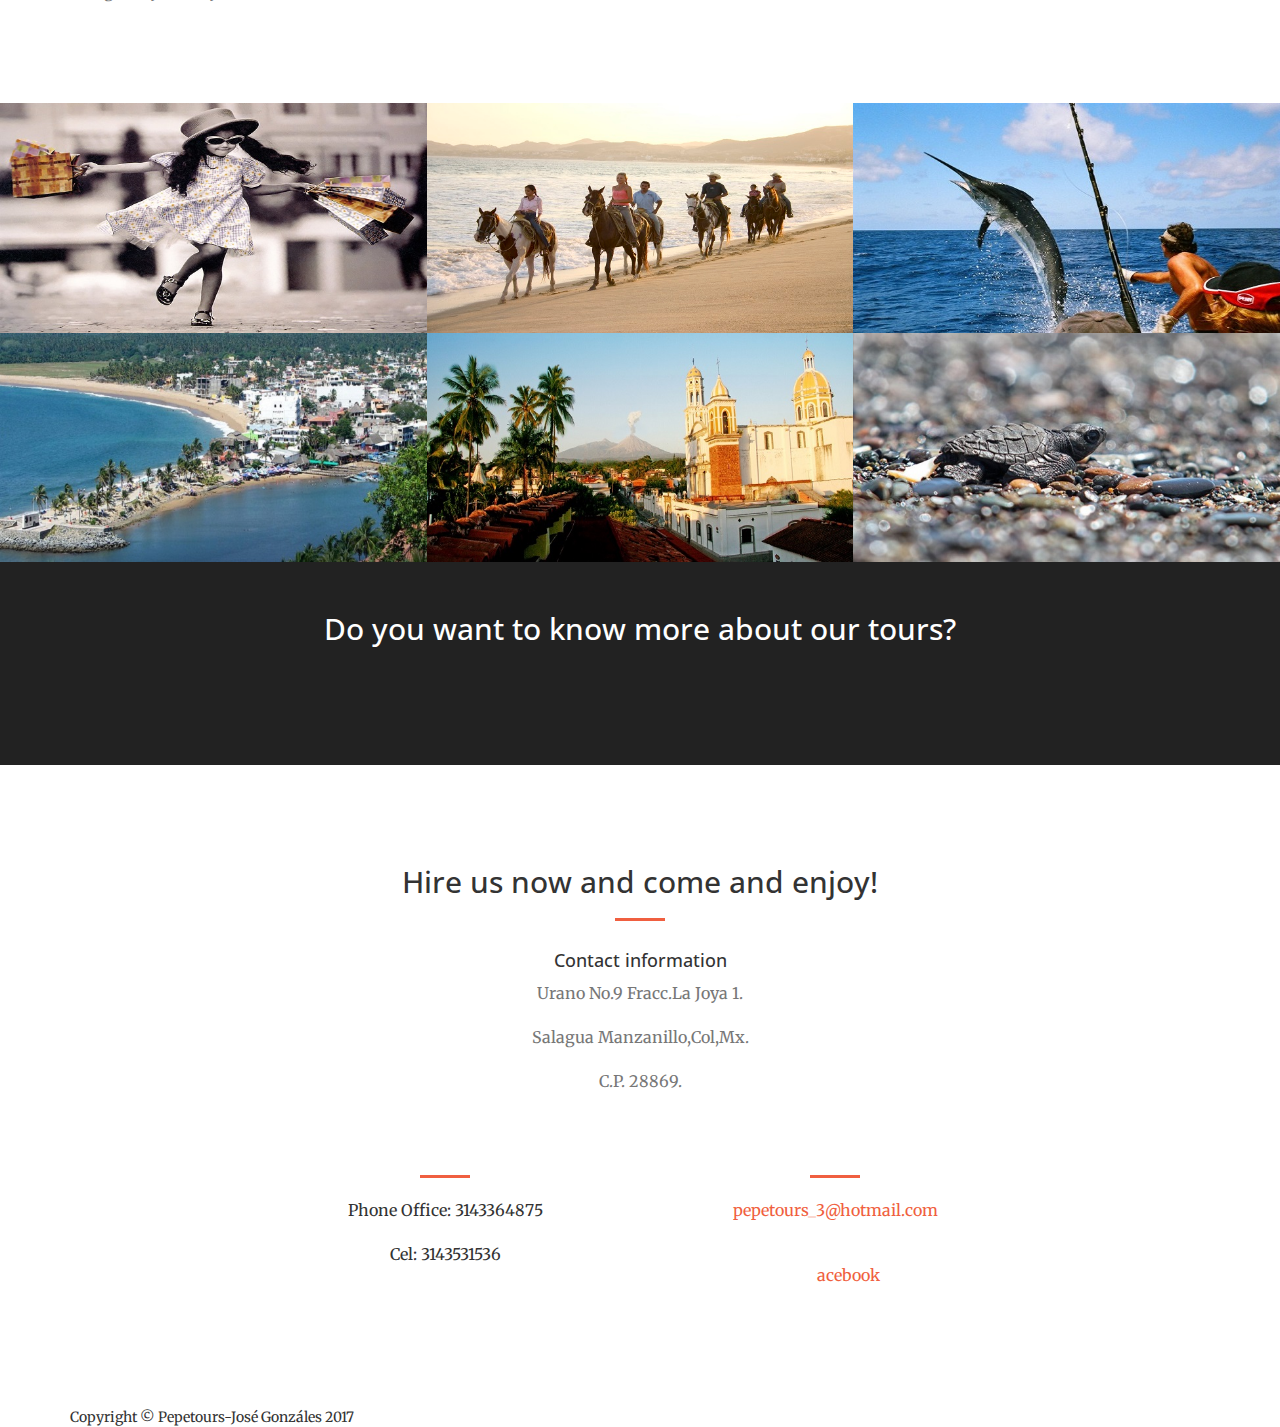
==== commit c484243f: "Texto" ====
--- a/index_ingles.html
+++ b/index_ingles.html
@@ -83,7 +83,7 @@
                 <br>
                 <br>
                 <br>
-                <a href="#about" class="btn btn-primary btn-xl page-scroll">Ver mas..</a>
+                <a href="#about" class="btn btn-primary btn-xl page-scroll">More..</a>
             </div>
         </div>
     </header>
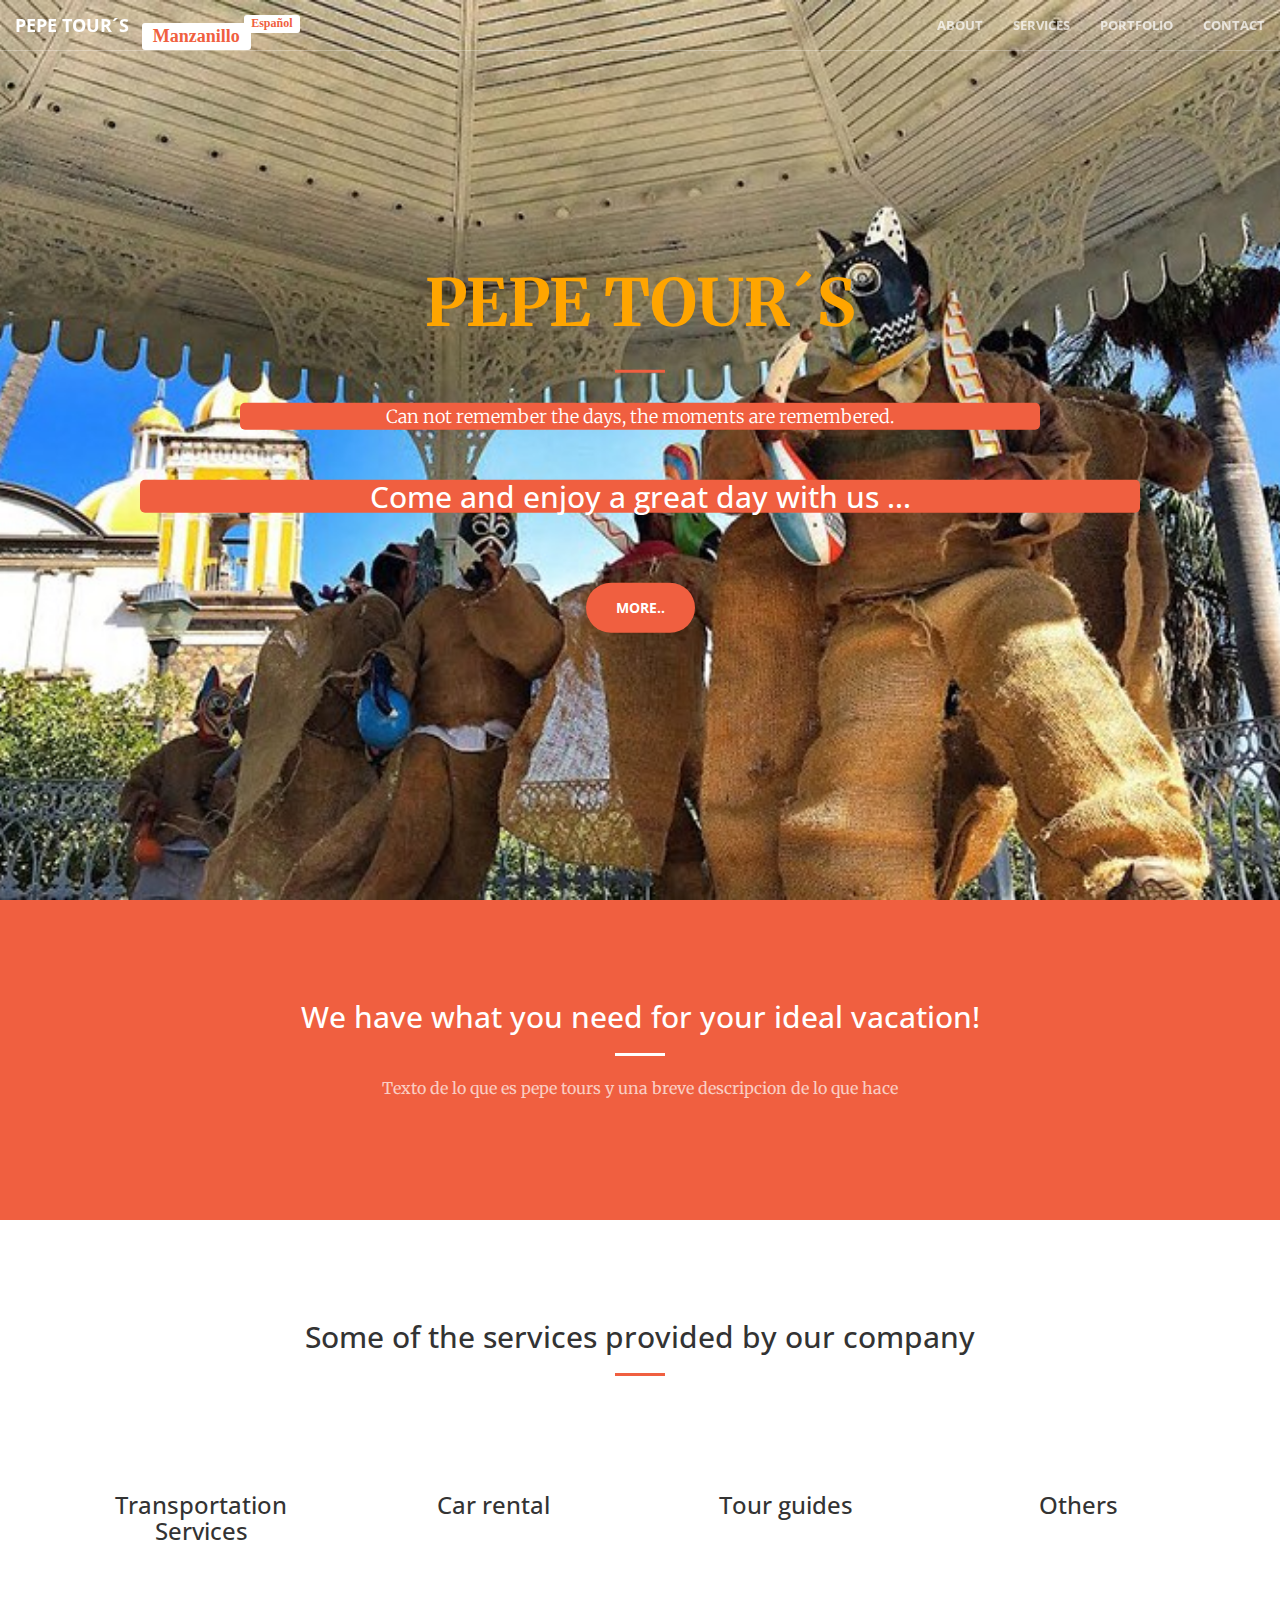
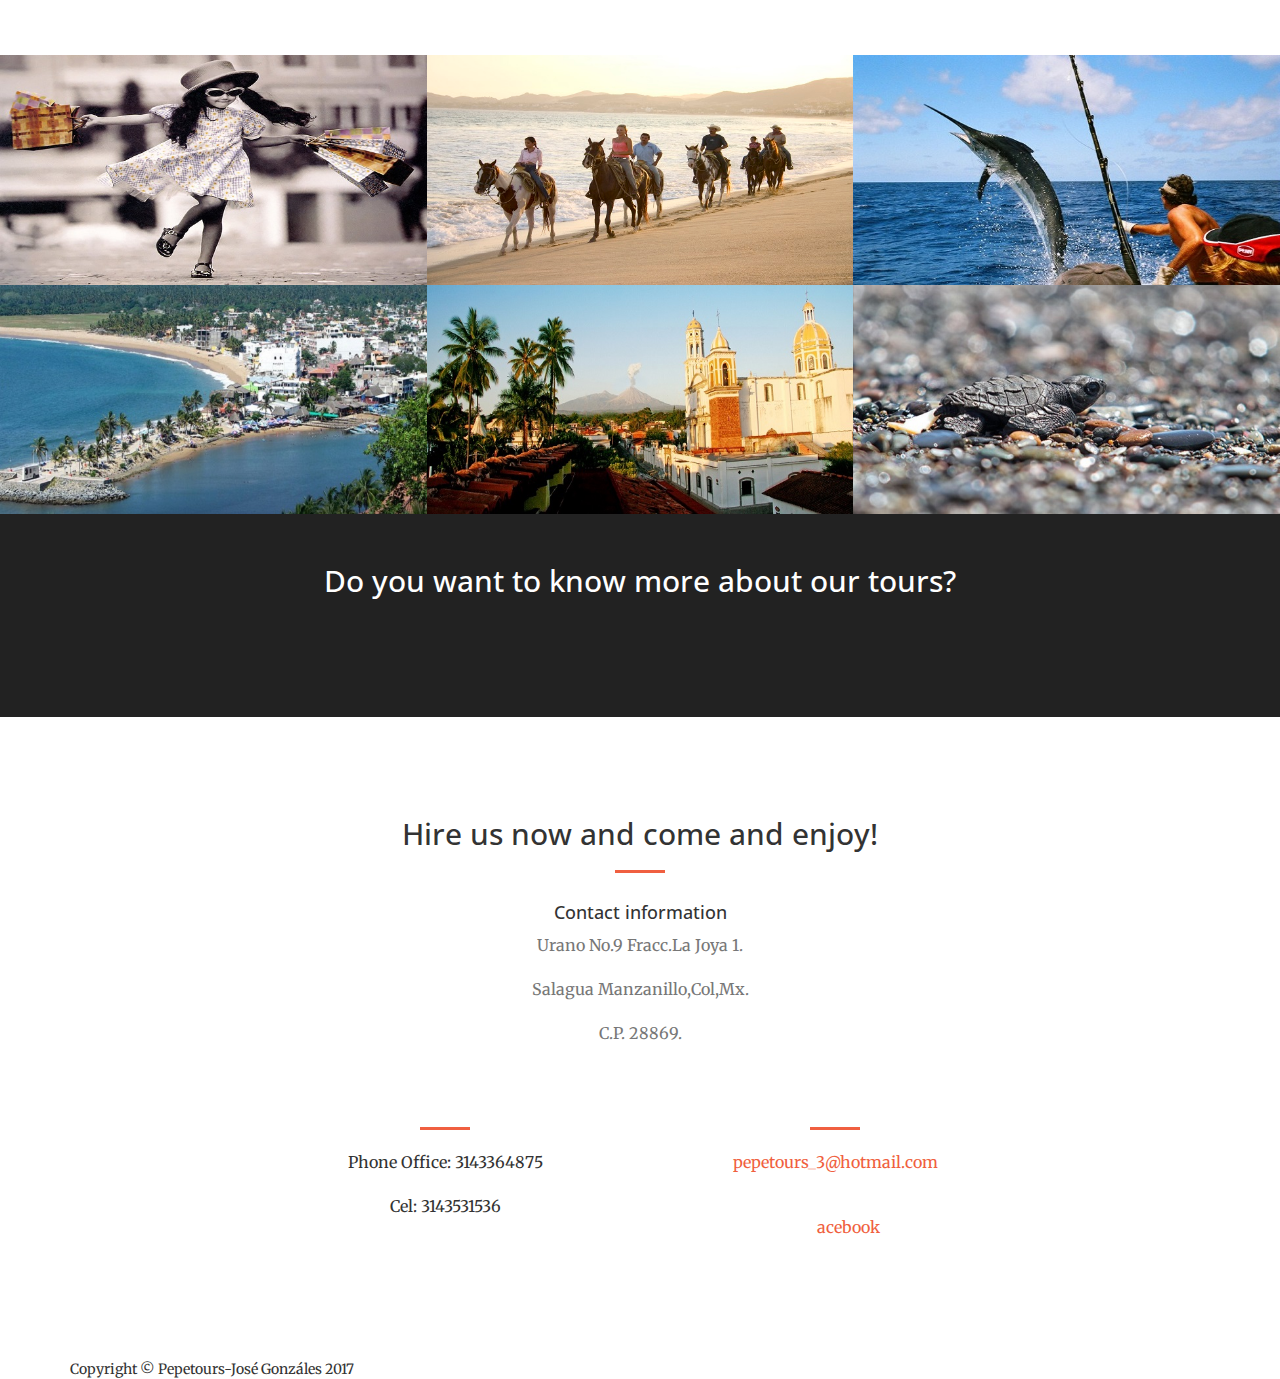
==== commit 81b96541: "texto" ====
--- a/index_ingles.html
+++ b/index_ingles.html
@@ -118,7 +118,7 @@
                         	<img src="iconos/PNG/48px/0178-road.png" alt="">
                         </i>
                         <h3>Transportation Services</h3>
-                        <p class="text-muted">Our templates are updated regularly so they don't break.</p>
+                        <!--<p class="text-muted">Our templates are updated regularly so they don't break.</p>-->
                     </div>
                 </div>
                 <div class="col-lg-3 col-md-6 text-center">
@@ -127,7 +127,7 @@
                         	<img src="iconos/PNG/48px/0177-truck.png" alt="">
                         </i>
                         <h3>Car rental</h3>
-                        <p class="text-muted">You can use this theme as is, or you can make changes!</p>
+                      <!--  <p class="text-muted">You can use this theme as is, or you can make changes!</p>-->
                     </div>
                 </div>
                 <div class="col-lg-3 col-md-6 text-center">
@@ -136,7 +136,7 @@
                         	<img src="iconos/PNG/48px/0179-accessibility.png" alt="">
                         </i>
                         <h3>Tour guides</h3>
-                        <p class="text-muted">We update dependencies to keep things fresh.</p>
+                       <!-- <p class="text-muted">We update dependencies to keep things fresh.</p>-->
                     </div>
                 </div>
                 <div class="col-lg-3 col-md-6 text-center">
@@ -145,7 +145,7 @@
                         	<img src="iconos/PNG/48px/0181-shield.png" alt="">
                         </i>
                         <h3>Others</h3>
-                        <p class="text-muted">You have to make your websites with love these days!</p>
+                        <!--<p class="text-muted">You have to make your websites with love these days!</p>-->
                     </div>
                 </div>
             </div>
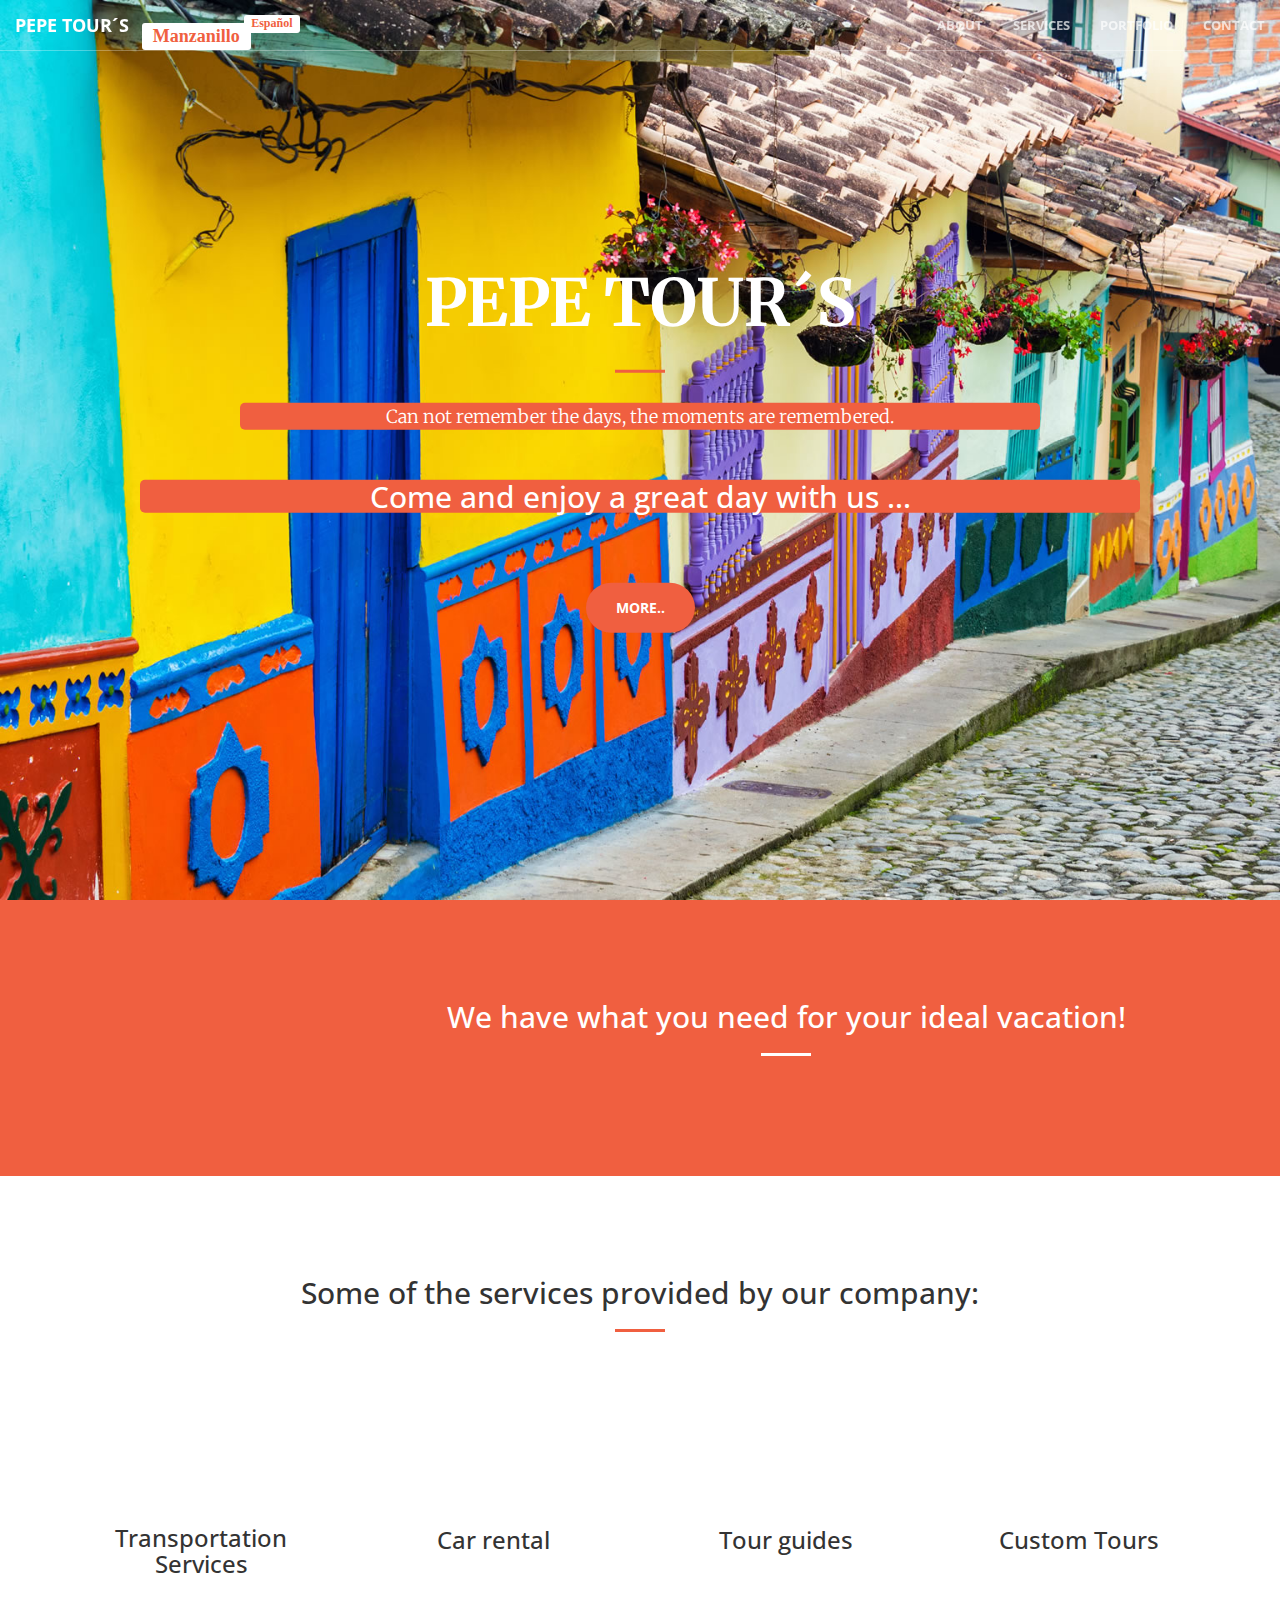
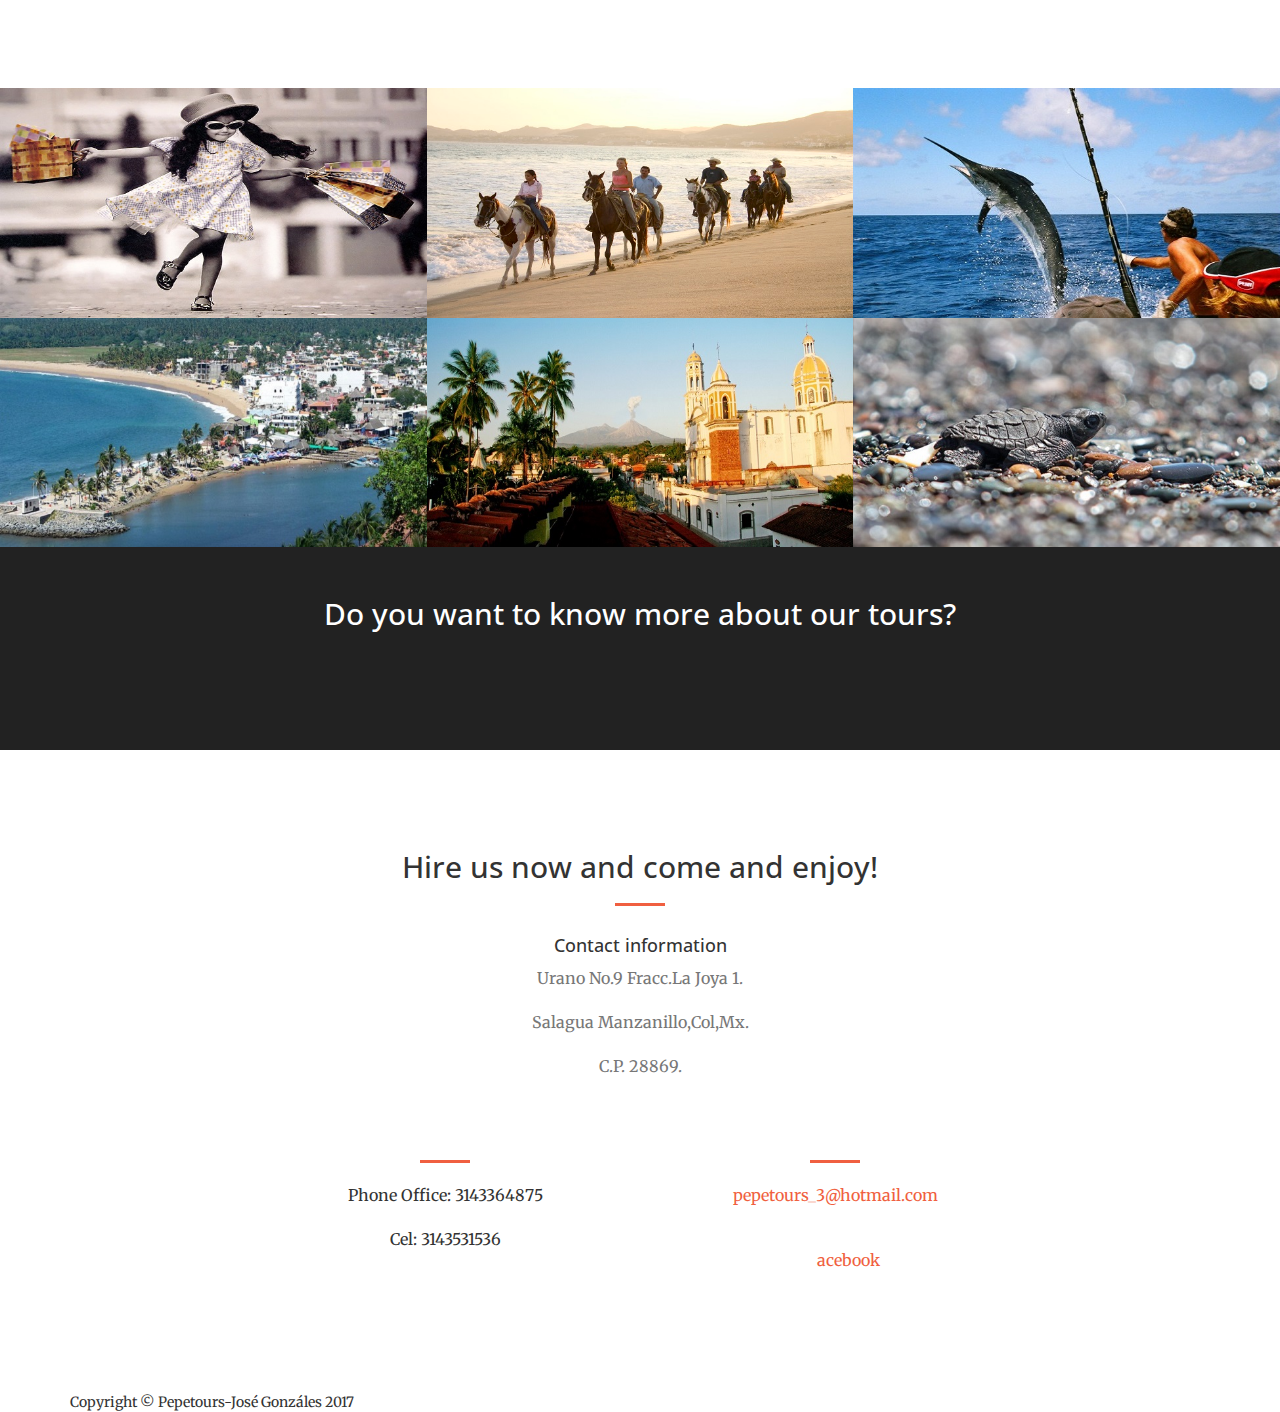
==== commit 63a9c207: "Tour" ====
--- a/index_ingles.html
+++ b/index_ingles.html
@@ -91,10 +91,10 @@
     <section class="bg-primary" id="about">
         <div class="container">
             <div class="row">
-                <div class="col-lg-8 col-lg-offset-2 text-center">
+                <div class="col-lg-11 col-lg-offset-2 text-center">
                     <h2 class="section-heading">We have what you need for your ideal vacation!</h2>
                     <hr class="light">
-                    <p class="text-faded">Texto de lo que es pepe tours y una breve descripcion de lo que hace</p>
+                    <!--<p class="text-faded">Texto de lo que es pepe tours y una breve descripcion de lo que hace</p>-->
                    <!-- <a href="#" class="btn btn-default btn-xl">Ver comentarios..!</a>-->
                 </div>
             </div>
@@ -105,7 +105,7 @@
         <div class="container">
             <div class="row">
                 <div class="col-lg-12 text-center">
-                    <h2 class="section-heading">Some of the services provided by our company</h2>
+                    <h2 class="section-heading">Some of the services provided by our company:</h2>
                     <hr class="primary">
                 </div>
             </div>
@@ -115,7 +115,7 @@
                 <div class="col-lg-3 col-md-6 text-center">
                     <div class="service-box">
                         <i class="fa fa-4x  wow bounceIn text-primary">
-                        	<img src="iconos/PNG/48px/0178-road.png" alt="">
+                        	<img src="iconos/1.png" alt="">
                         </i>
                         <h3>Transportation Services</h3>
                         <!--<p class="text-muted">Our templates are updated regularly so they don't break.</p>-->
@@ -124,7 +124,7 @@
                 <div class="col-lg-3 col-md-6 text-center">
                     <div class="service-box">
                         <i class="fa fa-4x  wow bounceIn text-primary" data-wow-delay=".1s">
-                        	<img src="iconos/PNG/48px/0177-truck.png" alt="">
+                        	<img src="iconos/3.png" alt="">
                         </i>
                         <h3>Car rental</h3>
                       <!--  <p class="text-muted">You can use this theme as is, or you can make changes!</p>-->
@@ -133,7 +133,7 @@
                 <div class="col-lg-3 col-md-6 text-center">
                     <div class="service-box">
                         <i class="fa fa-4x  wow bounceIn text-primary" data-wow-delay=".2s">
-                        	<img src="iconos/PNG/48px/0179-accessibility.png" alt="">
+                        	<img src="iconos/5.png" alt="">
                         </i>
                         <h3>Tour guides</h3>
                        <!-- <p class="text-muted">We update dependencies to keep things fresh.</p>-->
@@ -142,9 +142,9 @@
                 <div class="col-lg-3 col-md-6 text-center">
                     <div class="service-box">
                         <i class="fa fa-4x  wow bounceIn text-primary" data-wow-delay=".3s">
-                        	<img src="iconos/PNG/48px/0181-shield.png" alt="">
+                        	<img src="iconos/9.png" alt="">
                         </i>
-                        <h3>Others</h3>
+                        <h3> Custom Tours</h3>
                         <!--<p class="text-muted">You have to make your websites with love these days!</p>-->
                     </div>
                 </div>
--- a/css/creative.css
+++ b/css/creative.css
@@ -9,7 +9,7 @@
 }
 .company_name{
 	font-family:Merriweather;
-	color:orange;
+	color:white;
 }
 .cabecera{
 color:white;
@@ -220,7 +220,7 @@
     min-height: auto;
     text-align: center;
     color: #fff;
-    background-image: url(../img/PEPE_tours/morenos_suchitlan-800x468.jpg);
+    background-image: url(../img/Fondos/6.jpg);
     background-position: center;
     -webkit-background-size: cover;
     -moz-background-size: cover;
